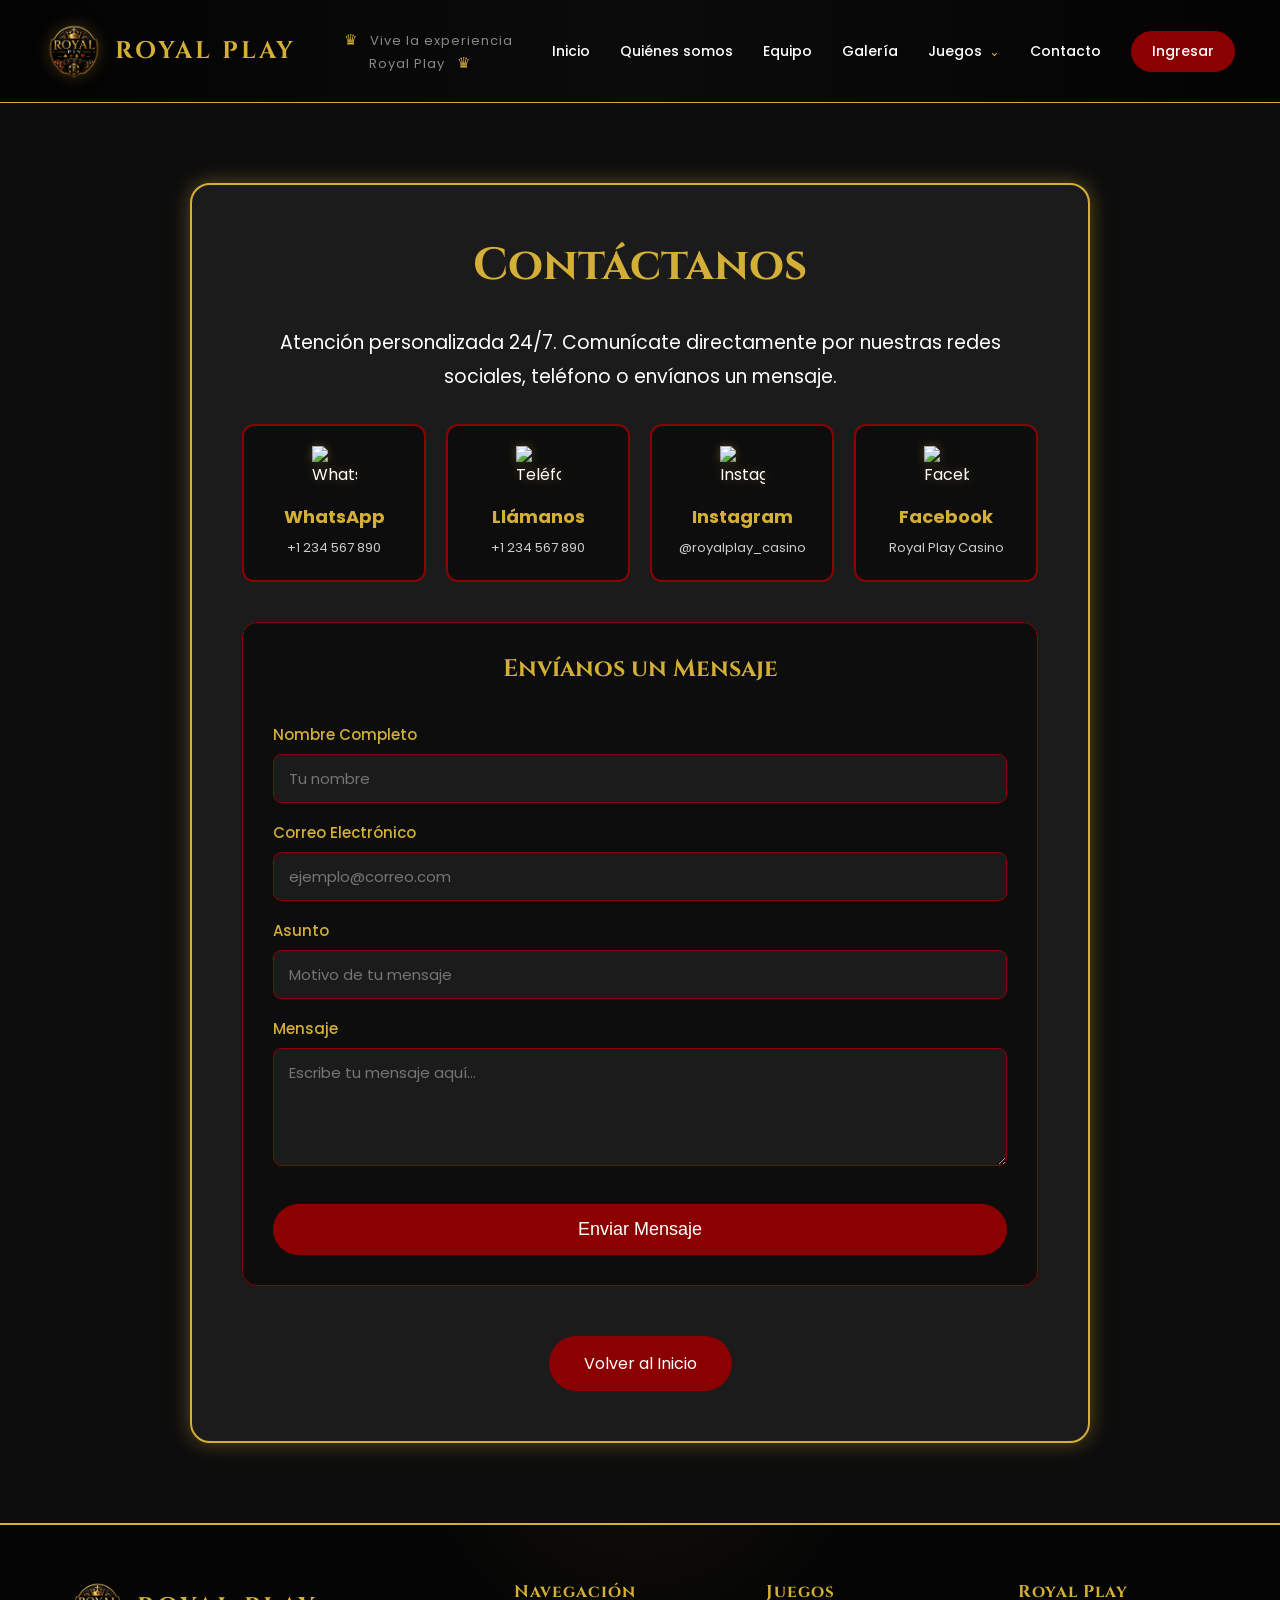
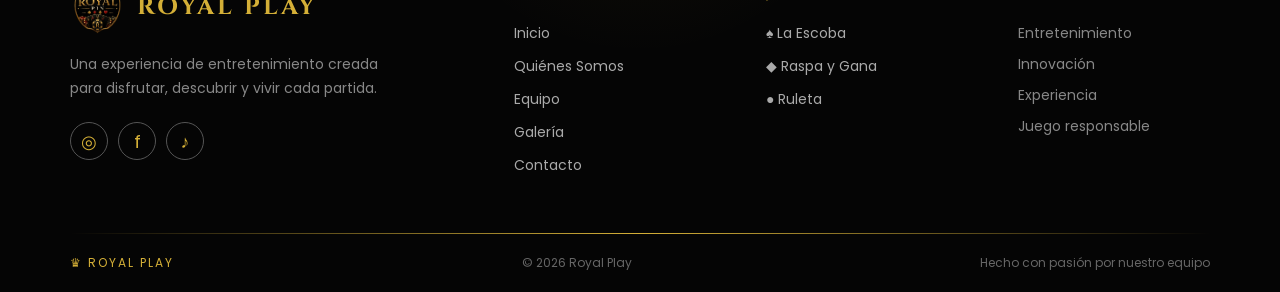
==== contacto/contacto.html @ 20da827f "Update contacto.html" ====
<!DOCTYPE html>
<html lang="es">

<head>
    <meta charset="UTF-8">
    <meta name="viewport" content="width=device-width, initial-scale=1.0">

    <title>Contacto | Royal Play</title>

    <link rel="stylesheet" href="contacto.css">

    <link href="https://fonts.googleapis.com/css2?family=Cinzel:wght@400;700&family=Poppins:wght@300;500;700&display=swap" rel="stylesheet">
</head>

<body>

<header>

    <div class="logo">
        <img src="../logo.png" alt="Royal Play">
        <h1>ROYAL PLAY</h1>
    </div>

    <div class="bienvenida-centro">
        <span>♛</span>
        Vive la experiencia Royal Play
        <span>♛</span>
    </div>

    <nav>

        <a href="../index.html">Inicio</a>

        <a href="../quienessomos/quiene.html">
            Quiénes somos
        </a>

        <a href="../equipo/equipo.html">
            Equipo
        </a>

        <a href="../galeria/galeria.html">
            Galería
        </a>

        <div class="menu-juegos">

            <a href="../juegos/elcjuego.html">
                Juegos
                <span class="flecha">⌄</span>
            </a>

            <div class="submenu">

                <a href="../escoba/escoba.html">
                    <img src="../index/escoba.png" alt="Escoba">
                    <span>Escoba</span>
                </a>

                <a href="#">
                    <img src="../index/raspa.png" alt="Raspa">
                    <span>Raspa</span>
                </a>

                <a href="#">
                    <img src="../index/ruleta.png" alt="Ruleta">
                    <span>Ruleta</span>
                </a>

            </div>

        </div>

        <a href="contacto.html">
            Contacto
        </a>

        <a href="../index/registro.html" class="boton-ingresar">
            Ingresar
        </a>

    </nav>

</header>


<section class="quienes">

    <div class="contenedor">

        <h1>Contáctanos</h1>

        <p style="text-align: center; margin-bottom: 30px;">
            Atención personalizada 24/7. Comunícate directamente por nuestras redes sociales, teléfono o envíanos un mensaje.
        </p>

        <div class="canales-contacto">

            <a class="canal-card">
                <img src="https://cdn-icons-png.flaticon.com/512/3670/3670051.png" alt="WhatsApp">
                <h3>WhatsApp</h3>
                <p>+1 234 567 890</p>
            </a>

            <a class="canal-card">
                <img src="https://cdn-icons-png.flaticon.com/512/3059/3059502.png" alt="Teléfono">
                <h3>Llámanos</h3>
                <p>+1 234 567 890</p>
            </a>

            <a class="canal-card">
                <img src="https://cdn-icons-png.flaticon.com/512/3670/3670125.png" alt="Instagram">
                <h3>Instagram</h3>
                <p>@royalplay_casino</p>
            </a>

            <a class="canal-card">
                <img src="https://cdn-icons-png.flaticon.com/512/3670/3670032.png" alt="Facebook">
                <h3>Facebook</h3>
                <p>Royal Play Casino</p>
            </a>

        </div>


        <form class="form-contacto">

            <h2 style="color: #D4AF37; text-align: center; font-family: Cinzel, serif; margin-bottom: 20px;">
                Envíanos un Mensaje
            </h2>

            <div class="campo">
                <label for="nombre">Nombre Completo</label>
                <input type="text" id="nombre" name="nombre" placeholder="Tu nombre" required>
            </div>

            <div class="campo">
                <label for="email">Correo Electrónico</label>
                <input type="email" id="email" name="email" placeholder="ejemplo@correo.com" required>
            </div>

            <div class="campo">
                <label for="asunto">Asunto</label>
                <input type="text" id="asunto" name="asunto" placeholder="Motivo de tu mensaje" required>
            </div>

            <div class="campo">
                <label for="mensaje">Mensaje</label>
                <textarea id="mensaje" name="mensaje" rows="4" placeholder="Escribe tu mensaje aquí..." required></textarea>
            </div>

            <button type="submit" class="btn-volver"
                style="border:none; cursor:pointer; width:100%; font-size:18px;">
                Enviar Mensaje
            </button>

        </form>


        <div style="text-align: center; margin-top: 30px;">
            <a href="../index.html" class="btn-volver">
                Volver al Inicio
            </a>
        </div>

    </div>

</section>


<footer>

    <div class="footer-contenido">

        <div class="footer-columna marca">

            <div class="footer-logo">
                <img src="../logo.png" alt="Royal Play">
                <h2>ROYAL PLAY</h2>
            </div>

            <p>
                Una experiencia de entretenimiento creada para disfrutar,
                descubrir y vivir cada partida.
            </p>

            <div class="redes">
                <a href="#" title="Instagram">◎</a>
                <a href="#" title="Facebook">f</a>
                <a href="#" title="TikTok">♪</a>
            </div>

        </div>


        <div class="footer-columna">

            <h3>Navegación</h3>

            <a href="../index.html">Inicio</a>
            <a href="../quienessomos/quiene.html">Quiénes Somos</a>
            <a href="../equipo/equipo.html">Equipo</a>
            <a href="../galeria/galeria.html">Galería</a>
            <a href="contacto.html">Contacto</a>

        </div>


        <div class="footer-columna">

            <h3>Juegos</h3>

            <a href="../escoba/escoba.html">♠ La Escoba</a>
            <a href="#">◆ Raspa y Gana</a>
            <a href="#">● Ruleta</a>

        </div>


        <div class="footer-columna">

            <h3>Royal Play</h3>

            <p>Entretenimiento</p>
            <p>Innovación</p>
            <p>Experiencia</p>
            <p>Juego responsable</p>

        </div>

    </div>


    <div class="footer-linea"></div>


    <div class="footer-bottom">

        <span>♛ ROYAL PLAY</span>

        <p>© 2026 Royal Play</p>

        <span>Hecho con pasión por nuestro equipo</span>

    </div>

</footer>

</body>
</html>
---- contacto/contacto.css ----
*{
    margin:0;
    padding:0;
    box-sizing:border-box;
}

body{

    background:#0d0d0d;
    color:white;
    font-family:Poppins,sans-serif;

}

/* =========================
   HEADER ROYAL PLAY
========================= */

header{
    width:100%;

    min-height:82px;

    display:flex;

    align-items:center;

    justify-content:space-between;

    padding:10px 45px;

    background:
    linear-gradient(
        90deg,
        #030303,
        #0b0b0b,
        #030303
    );

    border-bottom:1px solid #D4AF37;

    position:relative;

    z-index:2000;
}


/* =========================
   LOGO
========================= */

.logo{
    display:flex;

    align-items:center;

    gap:12px;

    min-width:230px;
}

.logo img{
    width:58px;

    height:58px;

    object-fit:contain;

    filter:
    drop-shadow(
        0 0 8px rgba(212,175,55,.25)
    );
}

.logo h1{
    font-family:Cinzel,serif;

    color:#D4AF37;

    font-size:24px;

    letter-spacing:3px;

    white-space:nowrap;
}


/* =========================
   TEXTO CENTRAL
========================= */

.bienvenida-centro{
    flex:1;

    text-align:center;

    color:#888;

    font-size:13px;

    letter-spacing:1px;

    padding:0 25px;
}

.bienvenida-centro span{
    color:#D4AF37;

    margin:0 8px;

    font-size:15px;
}


/* =========================
   NAVEGACIÓN
========================= */

nav{
    display:flex;

    align-items:center;

    gap:25px;
}

nav > a,
.menu-juegos > a{
    position:relative;

    color:#ddd;

    text-decoration:none;

    font-size:14px;

    font-weight:500;

    white-space:nowrap;

    transition:.3s;
}

nav > a::after,
.menu-juegos > a::after{
    content:"";

    position:absolute;

    bottom:-8px;

    left:0;

    width:0;

    height:2px;

    background:#D4AF37;

    transition:.3s;
}

nav > a:hover,
.menu-juegos > a:hover{
    color:#D4AF37;
}

nav > a:hover::after,
.menu-juegos > a:hover::after{
    width:100%;
}


/* =========================
   FLECHA
========================= */

.flecha{
    color:#D4AF37;

    font-size:13px;

    margin-left:3px;
}


/* =========================
   BOTÓN INGRESAR
========================= */

.boton-ingresar{
    padding:9px 20px !important;

    background:#8B0000;

    border:1px solid #8B0000;

    border-radius:25px;

    color:white !important;

    transition:.3s !important;
}

.boton-ingresar::after{
    display:none;
}

.boton-ingresar:hover{
    background:#D4AF37;

    border-color:#D4AF37;

    color:#000 !important;

    transform:translateY(-2px);

    box-shadow:
    0 5px 20px rgba(212,175,55,.2);
}


/* =========================
   MENÚ JUEGOS
========================= */

.menu-juegos{
    position:relative;

    height:82px;

    display:flex;

    align-items:center;
}


/* =========================
   SUBMENÚ
========================= */

.submenu{
    position:absolute;

    top:75px;

    left:50%;

    transform:
    translateX(-50%)
    translateY(10px);

    width:175px;

    padding:7px;

    background:#0b0b0b;

    border:1px solid #D4AF37;

    border-radius:12px;

    box-shadow:
    0 15px 35px rgba(0,0,0,.8);

    opacity:0;

    visibility:hidden;

    transition:.3s;
}

.menu-juegos:hover .submenu{
    opacity:1;

    visibility:visible;

    transform:
    translateX(-50%)
    translateY(0);
}

.submenu a{
    display:flex;

    align-items:center;

    gap:10px;

    padding:9px;

    color:#ddd;

    text-decoration:none;

    border-radius:7px;

    transition:.3s;
}

.submenu a:hover{
    background:#8B0000;

    color:#D4AF37;
}

.submenu a img{
    width:32px;

    height:32px;

    object-fit:contain;
}


/* =========================
   RESPONSIVE HEADER
========================= */

@media(max-width:1100px){

    header{
        padding:10px 25px;
    }

    .bienvenida-centro{
        display:none;
    }

    nav{
        gap:16px;
    }

}


@media(max-width:800px){

    header{
        flex-wrap:wrap;

        justify-content:center;

        gap:10px;

        padding:12px 15px;
    }

    .logo{
        justify-content:center;

        width:100%;
    }

    nav{
        justify-content:center;

        flex-wrap:wrap;

        gap:15px;
    }

    .menu-juegos{
        height:auto;
    }

    .submenu{
        top:35px;
    }

}


@media(max-width:500px){

    .logo img{
        width:48px;

        height:48px;
    }

    .logo h1{
        font-size:20px;
    }

    nav > a,
    .menu-juegos > a{
        font-size:12px;
    }

    .boton-ingresar{
        padding:7px 14px !important;
    }

}

.juegos{

    padding:80px;

    text-align:center;

}

.juegos h2{

    color:#D4AF37;

    margin-bottom:50px;

    font-size:40px;

    font-family:Cinzel,serif;

}

.cards{

    display:flex;

    justify-content:center;

    gap:40px;

    flex-wrap:wrap;

}

.card{

    width:220px;

    background:#1b1b1b;

    padding:40px;

    border:2px solid #8B0000;

    border-radius:15px;

    transition:.4s;

    font-size:50px;

}

.card h3{

    margin-top:20px;

    font-size:22px;

}

.card:hover{

    transform:translateY(-10px);

    border-color:#D4AF37;

    box-shadow:0 0 25px #D4AF37;

}

footer{
    background:#050505;

    border-top:2px solid #D4AF37;

    padding:55px 70px 20px;

    position:relative;

    overflow:hidden;
}

footer::before{
    content:"";

    position:absolute;

    width:500px;
    height:500px;

    background:radial-gradient(
        circle,
        rgba(212,175,55,.07),
        transparent 65%
    );

    top:-350px;
    left:50%;

    transform:translateX(-50%);
}


.footer-contenido{
    max-width:1200px;

    margin:auto;

    display:grid;

    grid-template-columns:2fr 1fr 1fr 1fr;

    gap:60px;

    position:relative;
    z-index:2;
}


/* MARCA */

.footer-logo{
    display:flex;
    align-items:center;

    gap:12px;

    margin-bottom:18px;
}

.footer-logo img{
    width:55px;
}

.footer-logo h2{
    font-family:Cinzel,serif;

    color:#D4AF37;

    letter-spacing:3px;

    font-size:24px;
}

.marca > p{
    color:#999;

    max-width:320px;

    line-height:1.7;

    font-size:14px;
}


/* COLUMNAS */

.footer-columna h3{
    font-family:Cinzel,serif;

    color:#D4AF37;

    font-size:17px;

    margin-bottom:20px;

    letter-spacing:1px;
}

.footer-columna > a{
    display:block;

    color:#aaa;

    text-decoration:none;

    margin-bottom:12px;

    font-size:14px;

    transition:.3s;
}

.footer-columna > a:hover{
    color:#D4AF37;

    transform:translateX(5px);
}

.footer-columna > p{
    color:#888;

    font-size:14px;

    margin-bottom:10px;
}


/* REDES */

.redes{
    display:flex;

    gap:10px;

    margin-top:22px;
}

.redes a{
    width:38px;
    height:38px;

    display:flex;

    justify-content:center;
    align-items:center;

    border:1px solid #555;

    border-radius:50%;

    color:#D4AF37;

    text-decoration:none;

    font-size:18px;

    transition:.3s;
}

.redes a:hover{
    background:#D4AF37;

    color:#050505;

    border-color:#D4AF37;

    box-shadow:0 0 15px rgba(212,175,55,.4);

    transform:translateY(-4px);
}


/* LINEA */

.footer-linea{
    max-width:1200px;

    height:1px;

    margin:45px auto 20px;

    background:linear-gradient(
        to right,
        transparent,
        #D4AF37,
        transparent
    );
}


/* PARTE INFERIOR */

.footer-bottom{
    max-width:1200px;

    margin:auto;

    display:flex;

    justify-content:space-between;

    align-items:center;

    color:#666;

    font-size:12px;
}

.footer-bottom span:first-child{
    color:#D4AF37;

    letter-spacing:2px;
}

.footer-bottom p{
    margin:0;
}


/* =========================================
   RESPONSIVE
========================================= */

@media(max-width:850px){

    .footer-contenido{
        grid-template-columns:1fr 1fr;
        gap:35px;
    }

    .valores{
        grid-template-columns:1fr;
    }

    .contenedor{
        padding:40px 30px;
    }

}

@media(max-width:600px){

    header{
        padding:15px 20px;
    }

    .logo h1{
        font-size:20px;
    }

    nav{
        gap:10px;
    }

    .footer-contenido{
        grid-template-columns:1fr;
    }

    .footer-bottom{
        flex-direction:column;
        gap:10px;

        text-align:center;
    }

    footer{
        padding:45px 30px 20px;
    }

}

.quienes{
    min-height:80vh;
    display:flex;
    justify-content:center;
    align-items:center;
    padding:80px 20px;
    background:#0d0d0d;
}

.contenedor{
    max-width:900px;
    background:#1b1b1b;
    padding:50px;
    border:2px solid #D4AF37;
    border-radius:20px;
    box-shadow:0 0 20px rgba(212,175,55,.4);
}

.contenedor h1{
    text-align:center;
    color:#D4AF37;
    font-family:Cinzel,serif;
    font-size:45px;
    margin-bottom:30px;
}

.contenedor p{
    font-size:19px;
    line-height:1.8;
    margin-bottom:20px;
    text-align:justify;
}

.btn-volver{
    display:inline-block;
    margin-top:20px;
    padding:15px 35px;
    background:#8B0000;
    color:white;
    text-decoration:none;
    border-radius:40px;
    transition:.3s;
}

.btn-volver:hover{
    background:#D4AF37;
    color:black;
}

/* --- ESTILOS COMPLEMENTARIOS DE CONTACTO --- */

.info-contacto {
    display: flex;
    justify-content: space-around;
    flex-wrap: wrap;
    gap: 15px;
    margin-bottom: 35px;
    padding: 15px;
    background: #0d0d0d;
    border-radius: 10px;
    border: 1px solid #8B0000;
}

.info-item p {
    margin-bottom: 0 !important;
    font-size: 16px !important;
    color: #D4AF37;
}

.form-contacto {
    display: flex;
    flex-direction: column;
    gap: 20px;
}

.campo {
    display: flex;
    flex-direction: column;
    gap: 8px;
    text-align: left;
}

.campo label {
    color: #D4AF37;
    font-weight: 500;
}

.campo input,
.campo textarea {
    width: 100%;
    padding: 12px 15px;
    background: #0d0d0d;
    border: 1px solid #8B0000;
    border-radius: 8px;
    color: white;
    font-family: 'Poppins', sans-serif;
    font-size: 16px;
    outline: none;
    transition: .3s;
}

.campo input:focus,
.campo textarea:focus {
    border-color: #D4AF37;
    box-shadow: 0 0 10px rgba(212, 175, 55, 0.5);
}

/* NAV */
nav{
    display:flex;
    align-items:center;
    gap:30px;
}

nav > a,
.menu-juegos > a{
    color:white;
    text-decoration:none;
    margin-left:0;
    transition:0.3s;
}

nav > a:hover,
.menu-juegos > a:hover{
    color:#D4AF37;
}


/* CONTENEDOR DE JUEGOS */
.menu-juegos{
    position:relative;
}


/* EFECTO AL PASAR SOBRE OPCIONES */
.submenu a:hover{
    background:#8B0000;
    color:#D4AF37;
}


/* MOSTRAR MENÚ AL PASAR POR JUEGOS */
.menu-juegos:hover .submenu{
    opacity:1;
    visibility:visible;
}

.submenu{
    position:absolute;
    top:100%;
    left:50%;
    transform:translateX(-50%);

    background:#0d0d0d;
    border:2px solid #D4AF37;
    border-radius:10px;

    width:160px;
    padding:1px;        
    opacity:0;
    visibility:hidden;
    transition:.3s;
    z-index:1000;
}

.submenu a{
    display:flex;
    align-items:left;
    padding:5px 6px;
    gap:6px; /* Antes 12px 20px */
    color:white;
    text-decoration:none;
    transition:.3s;
}

.submenu a img{
    width:28px;
    height:28px;
    object-fit:contain;
}

.submenu a:hover{
    background:#8B0000;
    color:#D4AF37;
}

/* --- ESTILOS CANALES DE CONTACTO Y REDES SOCIALES --- */

.canales-contacto {
    display: grid;
    grid-template-columns: repeat(auto-fit, minmax(180px, 1fr));
    gap: 20px;
    margin-bottom: 40px;
}

.canal-card {
    background: #0d0d0d;
    border: 2px solid #8B0000;
    border-radius: 12px;
    padding: 20px 15px;
    text-align: center;
    text-decoration: none;
    color: white;
    transition: transform .3s, border-color .3s, box-shadow .3s;
    display: flex;
    flex-direction: column;
    align-items: center;
}

.canal-card img {
    width: 45px;
    height: 45px;
    margin-bottom: 12px;
    filter: drop-shadow(0 0 5px rgba(212, 175, 55, 0.3));
    transition: transform .3s;
}

.canal-card h3 {
    font-size: 18px;
    color: #D4AF37;
    margin-bottom: 6px;
    font-family: 'Poppins', sans-serif;
}

.canal-card p {
    font-size: 13px !important;
    color: #ccc;
    margin-bottom: 0 !important;
    text-align: center !important;
}

.canal-card:hover {
    transform: translateY(-8px);
    border-color: #D4AF37;
    box-shadow: 0 0 15px rgba(212, 175, 55, 0.4);
}

.canal-card:hover img {
    transform: scale(1.15);
}

/* --- FORMULARIO DE CONTACTO --- */

.form-contacto {
    display: flex;
    flex-direction: column;
    gap: 18px;
    background: #0d0d0d;
    padding: 30px;
    border-radius: 15px;
    border: 1px solid #8B0000;
}

.campo {
    display: flex;
    flex-direction: column;
    gap: 8px;
    text-align: left;
}

.campo label {
    color: #D4AF37;
    font-weight: 500;
    font-size: 15px;
}

.campo input,
.campo textarea {
    width: 100%;
    padding: 12px 15px;
    background: #1b1b1b;
    border: 1px solid #8B0000;
    border-radius: 8px;
    color: white;
    font-family: 'Poppins', sans-serif;
    font-size: 15px;
    outline: none;
    transition: .3s;
}

.campo input:focus,
.campo textarea:focus {
    border-color: #D4AF37;
    box-shadow: 0 0 10px rgba(212, 175, 55, 0.5);
}
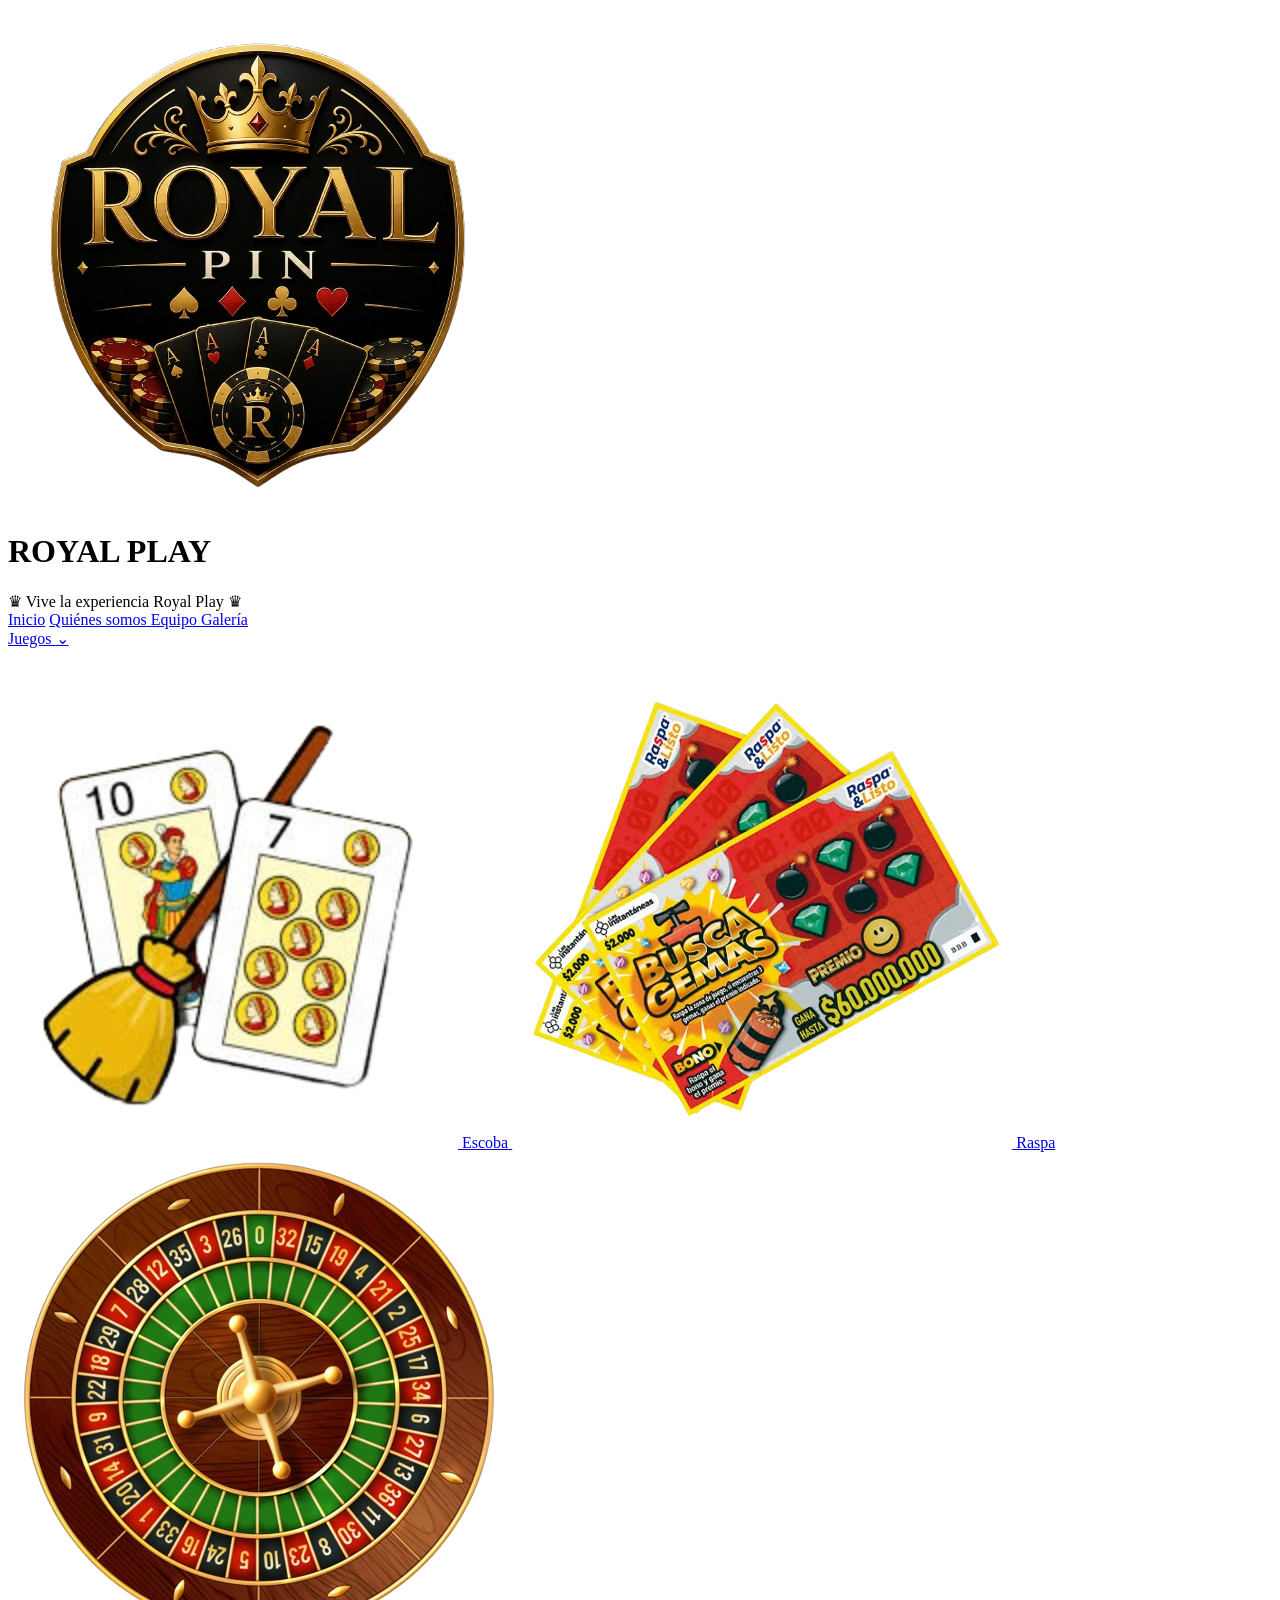
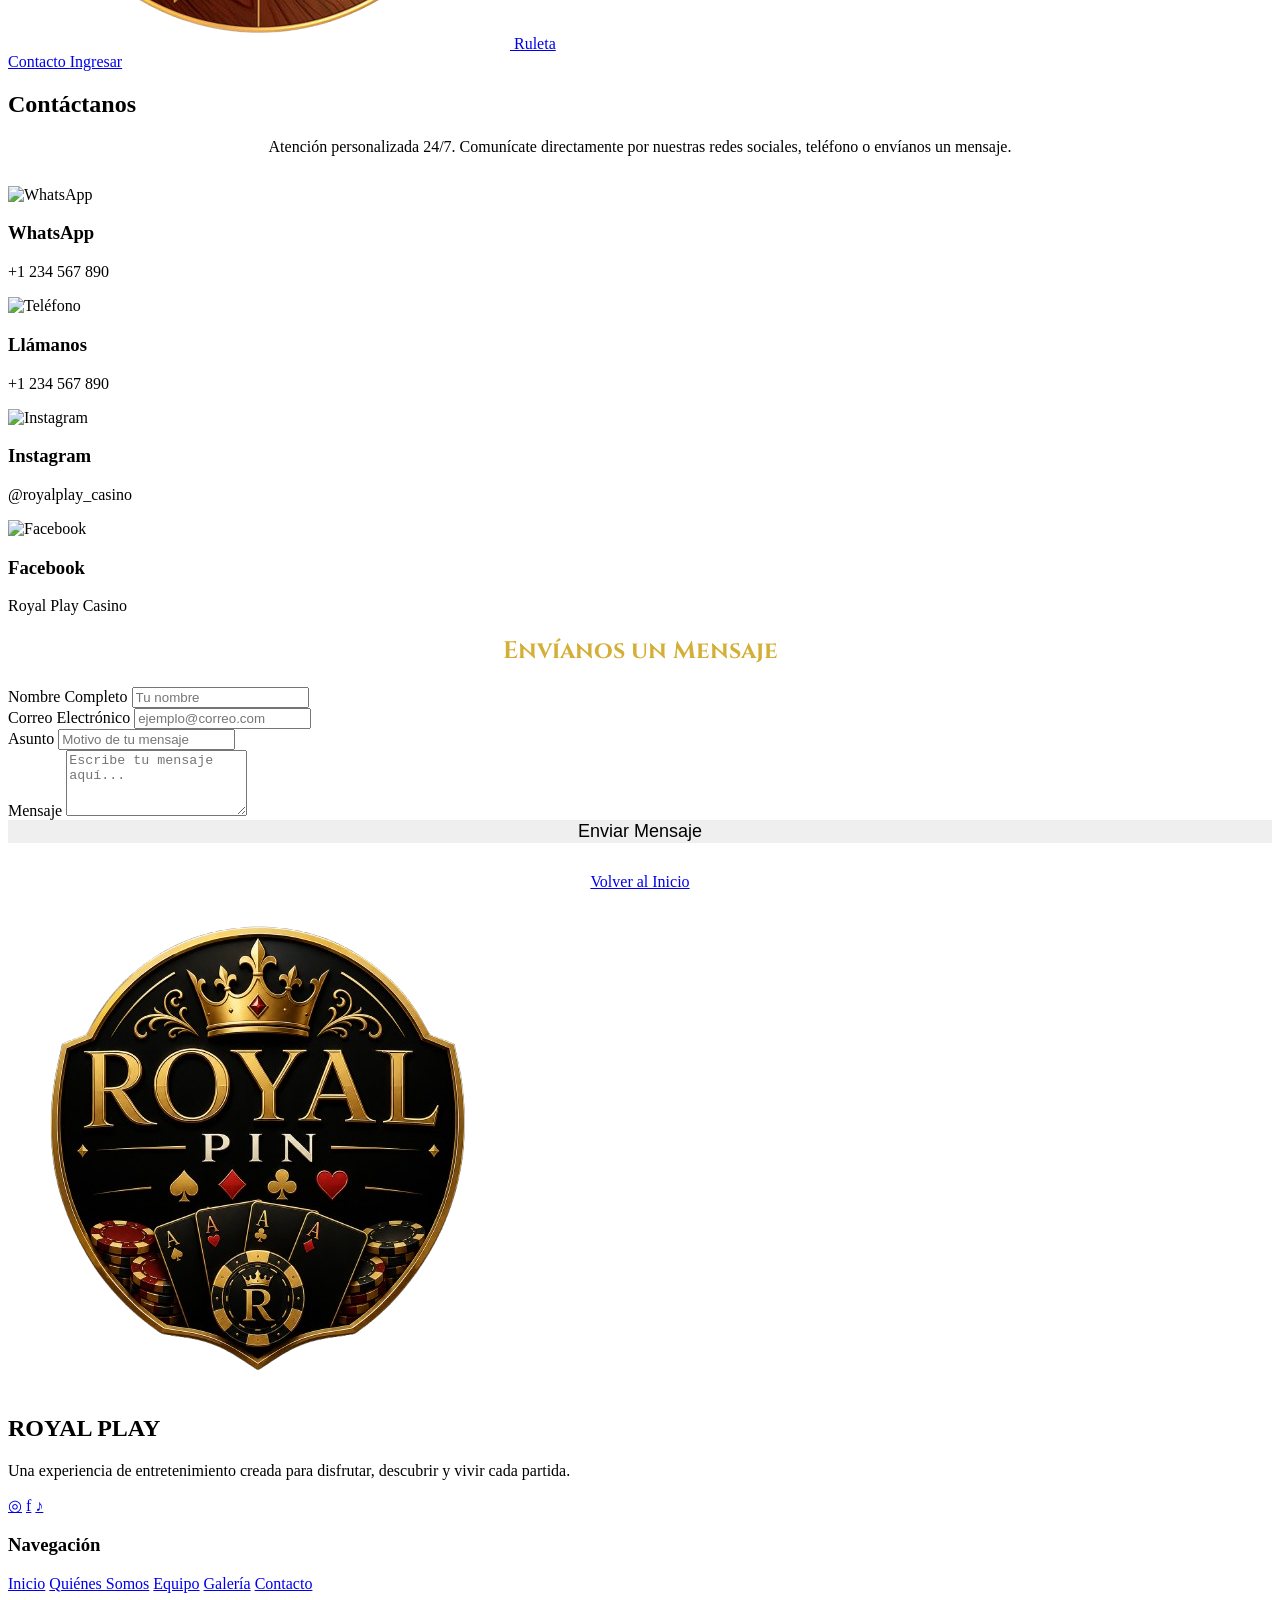
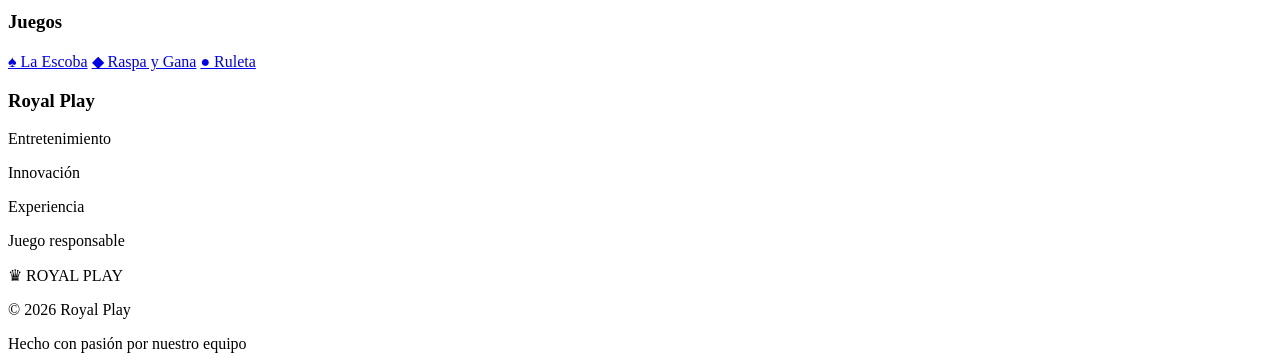
==== commit eb5511e8: "Update contacto.html" ====
--- a/contacto/contacto.html
+++ b/contacto/contacto.html
@@ -7,7 +7,7 @@
 
     <title>Contacto | Royal Play</title>
 
-    <link rel="stylesheet" href="contacto.css">
+    <link rel="stylesheet" href="..contacto/contacto.css">
 
     <link href="https://fonts.googleapis.com/css2?family=Cinzel:wght@400;700&family=Poppins:wght@300;500;700&display=swap" rel="stylesheet">
 </head>
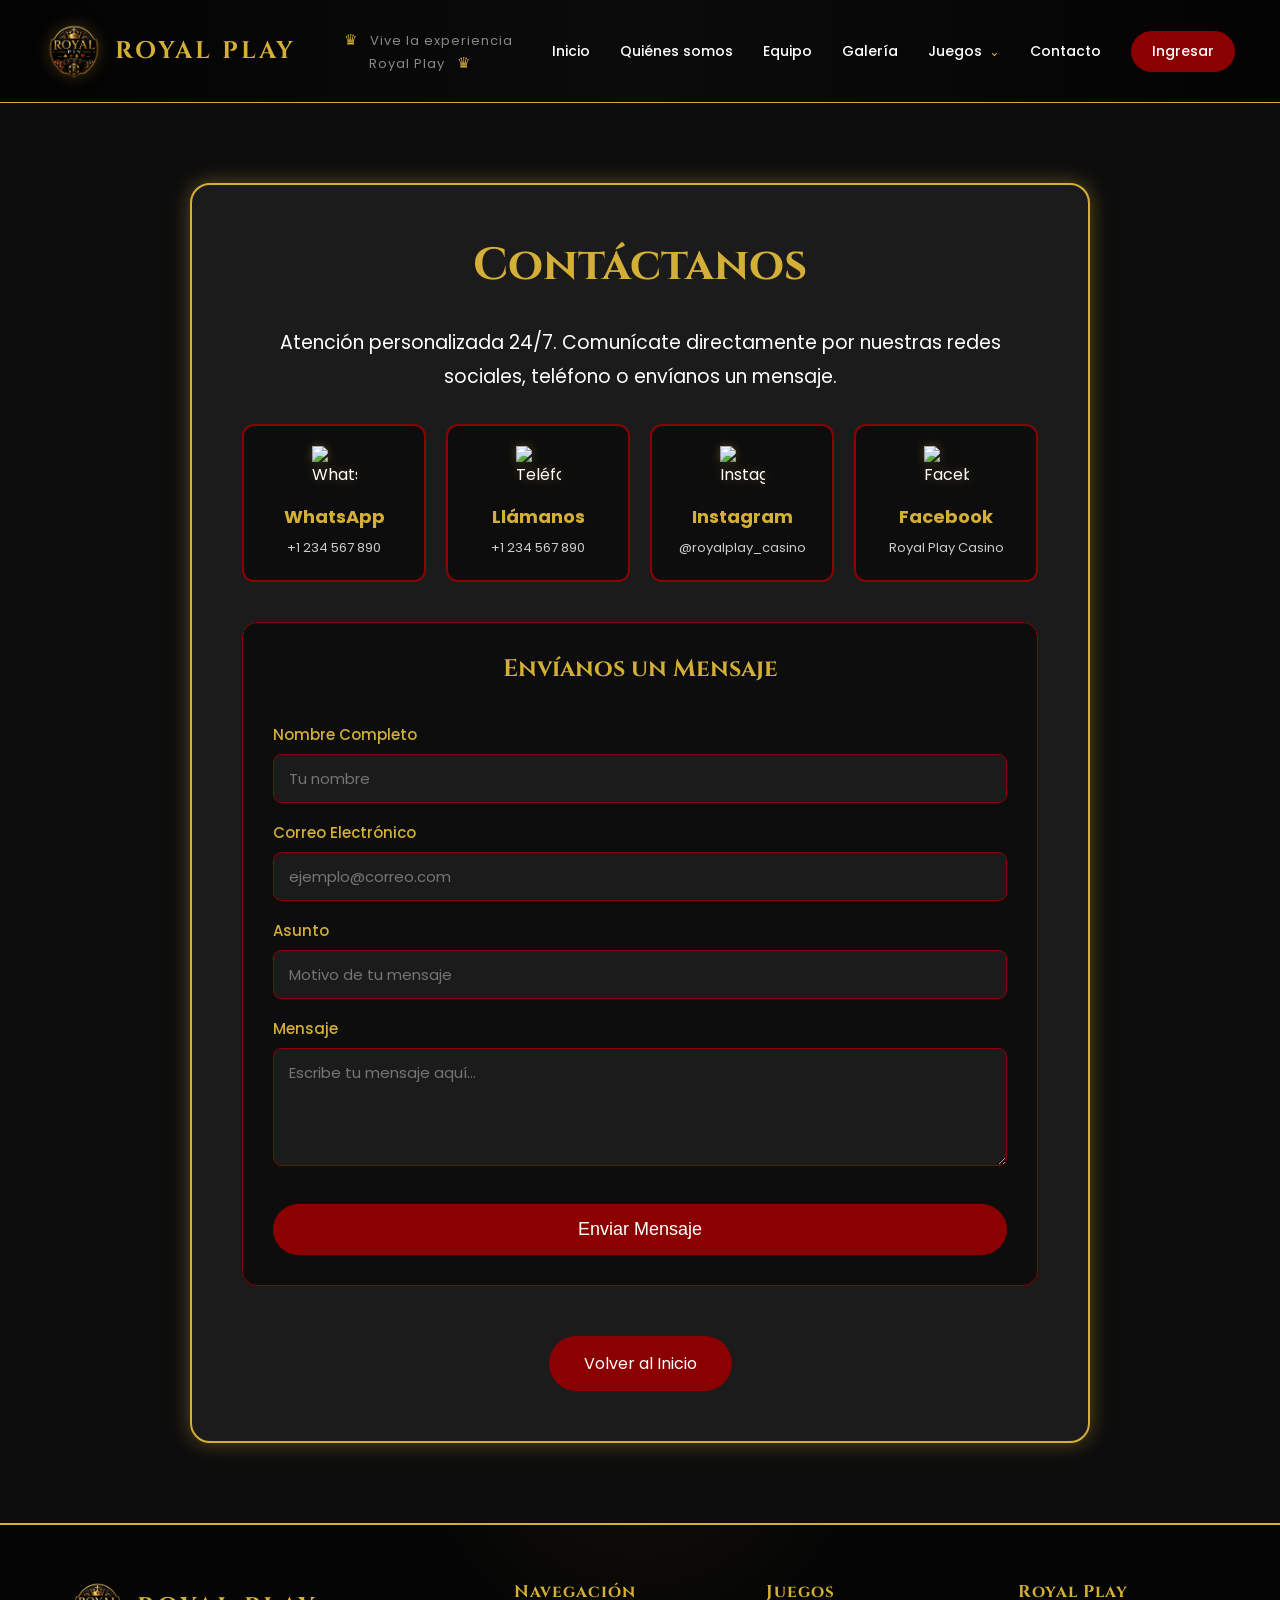
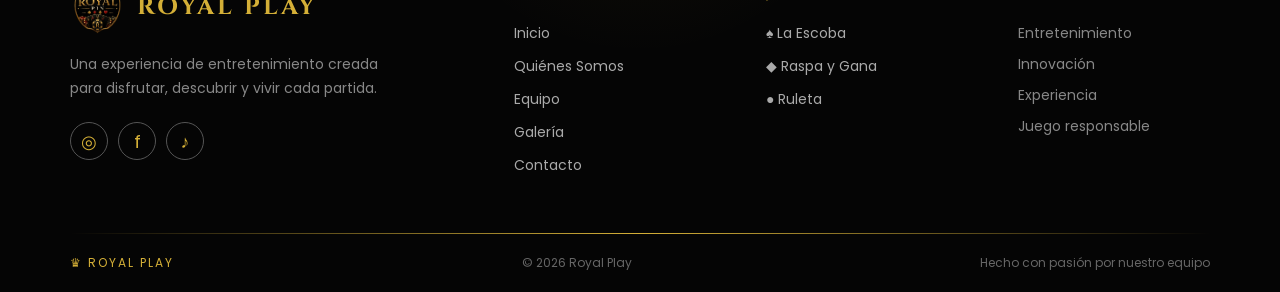
==== commit 36cc205a: "Update contacto.html" ====
--- a/contacto/contacto.html
+++ b/contacto/contacto.html
@@ -7,7 +7,7 @@
 
     <title>Contacto | Royal Play</title>
 
-    <link rel="stylesheet" href="..contacto/contacto.css">
+    <link rel="stylesheet" href="./contacto.css">
 
     <link href="https://fonts.googleapis.com/css2?family=Cinzel:wght@400;700&family=Poppins:wght@300;500;700&display=swap" rel="stylesheet">
 </head>
--- a/contacto/contacto.css
+++ b/contacto/contacto.css
@@ -0,0 +1,1021 @@
+*{
+    margin:0;
+    padding:0;
+    box-sizing:border-box;
+}
+
+body{
+
+    background:#0d0d0d;
+    color:white;
+    font-family:Poppins,sans-serif;
+
+}
+
+/* =========================
+   HEADER ROYAL PLAY
+========================= */
+
+header{
+    width:100%;
+
+    min-height:82px;
+
+    display:flex;
+
+    align-items:center;
+
+    justify-content:space-between;
+
+    padding:10px 45px;
+
+    background:
+    linear-gradient(
+        90deg,
+        #030303,
+        #0b0b0b,
+        #030303
+    );
+
+    border-bottom:1px solid #D4AF37;
+
+    position:relative;
+
+    z-index:2000;
+}
+
+
+/* =========================
+   LOGO
+========================= */
+
+.logo{
+    display:flex;
+
+    align-items:center;
+
+    gap:12px;
+
+    min-width:230px;
+}
+
+.logo img{
+    width:58px;
+
+    height:58px;
+
+    object-fit:contain;
+
+    filter:
+    drop-shadow(
+        0 0 8px rgba(212,175,55,.25)
+    );
+}
+
+.logo h1{
+    font-family:Cinzel,serif;
+
+    color:#D4AF37;
+
+    font-size:24px;
+
+    letter-spacing:3px;
+
+    white-space:nowrap;
+}
+
+
+/* =========================
+   TEXTO CENTRAL
+========================= */
+
+.bienvenida-centro{
+    flex:1;
+
+    text-align:center;
+
+    color:#888;
+
+    font-size:13px;
+
+    letter-spacing:1px;
+
+    padding:0 25px;
+}
+
+.bienvenida-centro span{
+    color:#D4AF37;
+
+    margin:0 8px;
+
+    font-size:15px;
+}
+
+
+/* =========================
+   NAVEGACIÓN
+========================= */
+
+nav{
+    display:flex;
+
+    align-items:center;
+
+    gap:25px;
+}
+
+nav > a,
+.menu-juegos > a{
+    position:relative;
+
+    color:#ddd;
+
+    text-decoration:none;
+
+    font-size:14px;
+
+    font-weight:500;
+
+    white-space:nowrap;
+
+    transition:.3s;
+}
+
+nav > a::after,
+.menu-juegos > a::after{
+    content:"";
+
+    position:absolute;
+
+    bottom:-8px;
+
+    left:0;
+
+    width:0;
+
+    height:2px;
+
+    background:#D4AF37;
+
+    transition:.3s;
+}
+
+nav > a:hover,
+.menu-juegos > a:hover{
+    color:#D4AF37;
+}
+
+nav > a:hover::after,
+.menu-juegos > a:hover::after{
+    width:100%;
+}
+
+
+/* =========================
+   FLECHA
+========================= */
+
+.flecha{
+    color:#D4AF37;
+
+    font-size:13px;
+
+    margin-left:3px;
+}
+
+
+/* =========================
+   BOTÓN INGRESAR
+========================= */
+
+.boton-ingresar{
+    padding:9px 20px !important;
+
+    background:#8B0000;
+
+    border:1px solid #8B0000;
+
+    border-radius:25px;
+
+    color:white !important;
+
+    transition:.3s !important;
+}
+
+.boton-ingresar::after{
+    display:none;
+}
+
+.boton-ingresar:hover{
+    background:#D4AF37;
+
+    border-color:#D4AF37;
+
+    color:#000 !important;
+
+    transform:translateY(-2px);
+
+    box-shadow:
+    0 5px 20px rgba(212,175,55,.2);
+}
+
+
+/* =========================
+   MENÚ JUEGOS
+========================= */
+
+.menu-juegos{
+    position:relative;
+
+    height:82px;
+
+    display:flex;
+
+    align-items:center;
+}
+
+
+/* =========================
+   SUBMENÚ
+========================= */
+
+.submenu{
+    position:absolute;
+
+    top:75px;
+
+    left:50%;
+
+    transform:
+    translateX(-50%)
+    translateY(10px);
+
+    width:175px;
+
+    padding:7px;
+
+    background:#0b0b0b;
+
+    border:1px solid #D4AF37;
+
+    border-radius:12px;
+
+    box-shadow:
+    0 15px 35px rgba(0,0,0,.8);
+
+    opacity:0;
+
+    visibility:hidden;
+
+    transition:.3s;
+}
+
+.menu-juegos:hover .submenu{
+    opacity:1;
+
+    visibility:visible;
+
+    transform:
+    translateX(-50%)
+    translateY(0);
+}
+
+.submenu a{
+    display:flex;
+
+    align-items:center;
+
+    gap:10px;
+
+    padding:9px;
+
+    color:#ddd;
+
+    text-decoration:none;
+
+    border-radius:7px;
+
+    transition:.3s;
+}
+
+.submenu a:hover{
+    background:#8B0000;
+
+    color:#D4AF37;
+}
+
+.submenu a img{
+    width:32px;
+
+    height:32px;
+
+    object-fit:contain;
+}
+
+
+/* =========================
+   RESPONSIVE HEADER
+========================= */
+
+@media(max-width:1100px){
+
+    header{
+        padding:10px 25px;
+    }
+
+    .bienvenida-centro{
+        display:none;
+    }
+
+    nav{
+        gap:16px;
+    }
+
+}
+
+
+@media(max-width:800px){
+
+    header{
+        flex-wrap:wrap;
+
+        justify-content:center;
+
+        gap:10px;
+
+        padding:12px 15px;
+    }
+
+    .logo{
+        justify-content:center;
+
+        width:100%;
+    }
+
+    nav{
+        justify-content:center;
+
+        flex-wrap:wrap;
+
+        gap:15px;
+    }
+
+    .menu-juegos{
+        height:auto;
+    }
+
+    .submenu{
+        top:35px;
+    }
+
+}
+
+
+@media(max-width:500px){
+
+    .logo img{
+        width:48px;
+
+        height:48px;
+    }
+
+    .logo h1{
+        font-size:20px;
+    }
+
+    nav > a,
+    .menu-juegos > a{
+        font-size:12px;
+    }
+
+    .boton-ingresar{
+        padding:7px 14px !important;
+    }
+
+}
+
+.juegos{
+
+    padding:80px;
+
+    text-align:center;
+
+}
+
+.juegos h2{
+
+    color:#D4AF37;
+
+    margin-bottom:50px;
+
+    font-size:40px;
+
+    font-family:Cinzel,serif;
+
+}
+
+.cards{
+
+    display:flex;
+
+    justify-content:center;
+
+    gap:40px;
+
+    flex-wrap:wrap;
+
+}
+
+.card{
+
+    width:220px;
+
+    background:#1b1b1b;
+
+    padding:40px;
+
+    border:2px solid #8B0000;
+
+    border-radius:15px;
+
+    transition:.4s;
+
+    font-size:50px;
+
+}
+
+.card h3{
+
+    margin-top:20px;
+
+    font-size:22px;
+
+}
+
+.card:hover{
+
+    transform:translateY(-10px);
+
+    border-color:#D4AF37;
+
+    box-shadow:0 0 25px #D4AF37;
+
+}
+
+footer{
+    background:#050505;
+
+    border-top:2px solid #D4AF37;
+
+    padding:55px 70px 20px;
+
+    position:relative;
+
+    overflow:hidden;
+}
+
+footer::before{
+    content:"";
+
+    position:absolute;
+
+    width:500px;
+    height:500px;
+
+    background:radial-gradient(
+        circle,
+        rgba(212,175,55,.07),
+        transparent 65%
+    );
+
+    top:-350px;
+    left:50%;
+
+    transform:translateX(-50%);
+}
+
+
+.footer-contenido{
+    max-width:1200px;
+
+    margin:auto;
+
+    display:grid;
+
+    grid-template-columns:2fr 1fr 1fr 1fr;
+
+    gap:60px;
+
+    position:relative;
+    z-index:2;
+}
+
+
+/* MARCA */
+
+.footer-logo{
+    display:flex;
+    align-items:center;
+
+    gap:12px;
+
+    margin-bottom:18px;
+}
+
+.footer-logo img{
+    width:55px;
+}
+
+.footer-logo h2{
+    font-family:Cinzel,serif;
+
+    color:#D4AF37;
+
+    letter-spacing:3px;
+
+    font-size:24px;
+}
+
+.marca > p{
+    color:#999;
+
+    max-width:320px;
+
+    line-height:1.7;
+
+    font-size:14px;
+}
+
+
+/* COLUMNAS */
+
+.footer-columna h3{
+    font-family:Cinzel,serif;
+
+    color:#D4AF37;
+
+    font-size:17px;
+
+    margin-bottom:20px;
+
+    letter-spacing:1px;
+}
+
+.footer-columna > a{
+    display:block;
+
+    color:#aaa;
+
+    text-decoration:none;
+
+    margin-bottom:12px;
+
+    font-size:14px;
+
+    transition:.3s;
+}
+
+.footer-columna > a:hover{
+    color:#D4AF37;
+
+    transform:translateX(5px);
+}
+
+.footer-columna > p{
+    color:#888;
+
+    font-size:14px;
+
+    margin-bottom:10px;
+}
+
+
+/* REDES */
+
+.redes{
+    display:flex;
+
+    gap:10px;
+
+    margin-top:22px;
+}
+
+.redes a{
+    width:38px;
+    height:38px;
+
+    display:flex;
+
+    justify-content:center;
+    align-items:center;
+
+    border:1px solid #555;
+
+    border-radius:50%;
+
+    color:#D4AF37;
+
+    text-decoration:none;
+
+    font-size:18px;
+
+    transition:.3s;
+}
+
+.redes a:hover{
+    background:#D4AF37;
+
+    color:#050505;
+
+    border-color:#D4AF37;
+
+    box-shadow:0 0 15px rgba(212,175,55,.4);
+
+    transform:translateY(-4px);
+}
+
+
+/* LINEA */
+
+.footer-linea{
+    max-width:1200px;
+
+    height:1px;
+
+    margin:45px auto 20px;
+
+    background:linear-gradient(
+        to right,
+        transparent,
+        #D4AF37,
+        transparent
+    );
+}
+
+
+/* PARTE INFERIOR */
+
+.footer-bottom{
+    max-width:1200px;
+
+    margin:auto;
+
+    display:flex;
+
+    justify-content:space-between;
+
+    align-items:center;
+
+    color:#666;
+
+    font-size:12px;
+}
+
+.footer-bottom span:first-child{
+    color:#D4AF37;
+
+    letter-spacing:2px;
+}
+
+.footer-bottom p{
+    margin:0;
+}
+
+
+/* =========================================
+   RESPONSIVE
+========================================= */
+
+@media(max-width:850px){
+
+    .footer-contenido{
+        grid-template-columns:1fr 1fr;
+        gap:35px;
+    }
+
+    .valores{
+        grid-template-columns:1fr;
+    }
+
+    .contenedor{
+        padding:40px 30px;
+    }
+
+}
+
+@media(max-width:600px){
+
+    header{
+        padding:15px 20px;
+    }
+
+    .logo h1{
+        font-size:20px;
+    }
+
+    nav{
+        gap:10px;
+    }
+
+    .footer-contenido{
+        grid-template-columns:1fr;
+    }
+
+    .footer-bottom{
+        flex-direction:column;
+        gap:10px;
+
+        text-align:center;
+    }
+
+    footer{
+        padding:45px 30px 20px;
+    }
+
+}
+
+.quienes{
+    min-height:80vh;
+    display:flex;
+    justify-content:center;
+    align-items:center;
+    padding:80px 20px;
+    background:#0d0d0d;
+}
+
+.contenedor{
+    max-width:900px;
+    background:#1b1b1b;
+    padding:50px;
+    border:2px solid #D4AF37;
+    border-radius:20px;
+    box-shadow:0 0 20px rgba(212,175,55,.4);
+}
+
+.contenedor h1{
+    text-align:center;
+    color:#D4AF37;
+    font-family:Cinzel,serif;
+    font-size:45px;
+    margin-bottom:30px;
+}
+
+.contenedor p{
+    font-size:19px;
+    line-height:1.8;
+    margin-bottom:20px;
+    text-align:justify;
+}
+
+.btn-volver{
+    display:inline-block;
+    margin-top:20px;
+    padding:15px 35px;
+    background:#8B0000;
+    color:white;
+    text-decoration:none;
+    border-radius:40px;
+    transition:.3s;
+}
+
+.btn-volver:hover{
+    background:#D4AF37;
+    color:black;
+}
+
+/* --- ESTILOS COMPLEMENTARIOS DE CONTACTO --- */
+
+.info-contacto {
+    display: flex;
+    justify-content: space-around;
+    flex-wrap: wrap;
+    gap: 15px;
+    margin-bottom: 35px;
+    padding: 15px;
+    background: #0d0d0d;
+    border-radius: 10px;
+    border: 1px solid #8B0000;
+}
+
+.info-item p {
+    margin-bottom: 0 !important;
+    font-size: 16px !important;
+    color: #D4AF37;
+}
+
+.form-contacto {
+    display: flex;
+    flex-direction: column;
+    gap: 20px;
+}
+
+.campo {
+    display: flex;
+    flex-direction: column;
+    gap: 8px;
+    text-align: left;
+}
+
+.campo label {
+    color: #D4AF37;
+    font-weight: 500;
+}
+
+.campo input,
+.campo textarea {
+    width: 100%;
+    padding: 12px 15px;
+    background: #0d0d0d;
+    border: 1px solid #8B0000;
+    border-radius: 8px;
+    color: white;
+    font-family: 'Poppins', sans-serif;
+    font-size: 16px;
+    outline: none;
+    transition: .3s;
+}
+
+.campo input:focus,
+.campo textarea:focus {
+    border-color: #D4AF37;
+    box-shadow: 0 0 10px rgba(212, 175, 55, 0.5);
+}
+
+/* NAV */
+nav{
+    display:flex;
+    align-items:center;
+    gap:30px;
+}
+
+nav > a,
+.menu-juegos > a{
+    color:white;
+    text-decoration:none;
+    margin-left:0;
+    transition:0.3s;
+}
+
+nav > a:hover,
+.menu-juegos > a:hover{
+    color:#D4AF37;
+}
+
+
+/* CONTENEDOR DE JUEGOS */
+.menu-juegos{
+    position:relative;
+}
+
+
+/* EFECTO AL PASAR SOBRE OPCIONES */
+.submenu a:hover{
+    background:#8B0000;
+    color:#D4AF37;
+}
+
+
+/* MOSTRAR MENÚ AL PASAR POR JUEGOS */
+.menu-juegos:hover .submenu{
+    opacity:1;
+    visibility:visible;
+}
+
+.submenu{
+    position:absolute;
+    top:100%;
+    left:50%;
+    transform:translateX(-50%);
+
+    background:#0d0d0d;
+    border:2px solid #D4AF37;
+    border-radius:10px;
+
+    width:160px;
+    padding:1px;        
+    opacity:0;
+    visibility:hidden;
+    transition:.3s;
+    z-index:1000;
+}
+
+.submenu a{
+    display:flex;
+    align-items:left;
+    padding:5px 6px;
+    gap:6px; /* Antes 12px 20px */
+    color:white;
+    text-decoration:none;
+    transition:.3s;
+}
+
+.submenu a img{
+    width:28px;
+    height:28px;
+    object-fit:contain;
+}
+
+.submenu a:hover{
+    background:#8B0000;
+    color:#D4AF37;
+}
+
+/* --- ESTILOS CANALES DE CONTACTO Y REDES SOCIALES --- */
+
+.canales-contacto {
+    display: grid;
+    grid-template-columns: repeat(auto-fit, minmax(180px, 1fr));
+    gap: 20px;
+    margin-bottom: 40px;
+}
+
+.canal-card {
+    background: #0d0d0d;
+    border: 2px solid #8B0000;
+    border-radius: 12px;
+    padding: 20px 15px;
+    text-align: center;
+    text-decoration: none;
+    color: white;
+    transition: transform .3s, border-color .3s, box-shadow .3s;
+    display: flex;
+    flex-direction: column;
+    align-items: center;
+}
+
+.canal-card img {
+    width: 45px;
+    height: 45px;
+    margin-bottom: 12px;
+    filter: drop-shadow(0 0 5px rgba(212, 175, 55, 0.3));
+    transition: transform .3s;
+}
+
+.canal-card h3 {
+    font-size: 18px;
+    color: #D4AF37;
+    margin-bottom: 6px;
+    font-family: 'Poppins', sans-serif;
+}
+
+.canal-card p {
+    font-size: 13px !important;
+    color: #ccc;
+    margin-bottom: 0 !important;
+    text-align: center !important;
+}
+
+.canal-card:hover {
+    transform: translateY(-8px);
+    border-color: #D4AF37;
+    box-shadow: 0 0 15px rgba(212, 175, 55, 0.4);
+}
+
+.canal-card:hover img {
+    transform: scale(1.15);
+}
+
+/* --- FORMULARIO DE CONTACTO --- */
+
+.form-contacto {
+    display: flex;
+    flex-direction: column;
+    gap: 18px;
+    background: #0d0d0d;
+    padding: 30px;
+    border-radius: 15px;
+    border: 1px solid #8B0000;
+}
+
+.campo {
+    display: flex;
+    flex-direction: column;
+    gap: 8px;
+    text-align: left;
+}
+
+.campo label {
+    color: #D4AF37;
+    font-weight: 500;
+    font-size: 15px;
+}
+
+.campo input,
+.campo textarea {
+    width: 100%;
+    padding: 12px 15px;
+    background: #1b1b1b;
+    border: 1px solid #8B0000;
+    border-radius: 8px;
+    color: white;
+    font-family: 'Poppins', sans-serif;
+    font-size: 15px;
+    outline: none;
+    transition: .3s;
+}
+
+.campo input:focus,
+.campo textarea:focus {
+    border-color: #D4AF37;
+    box-shadow: 0 0 10px rgba(212, 175, 55, 0.5);
+}
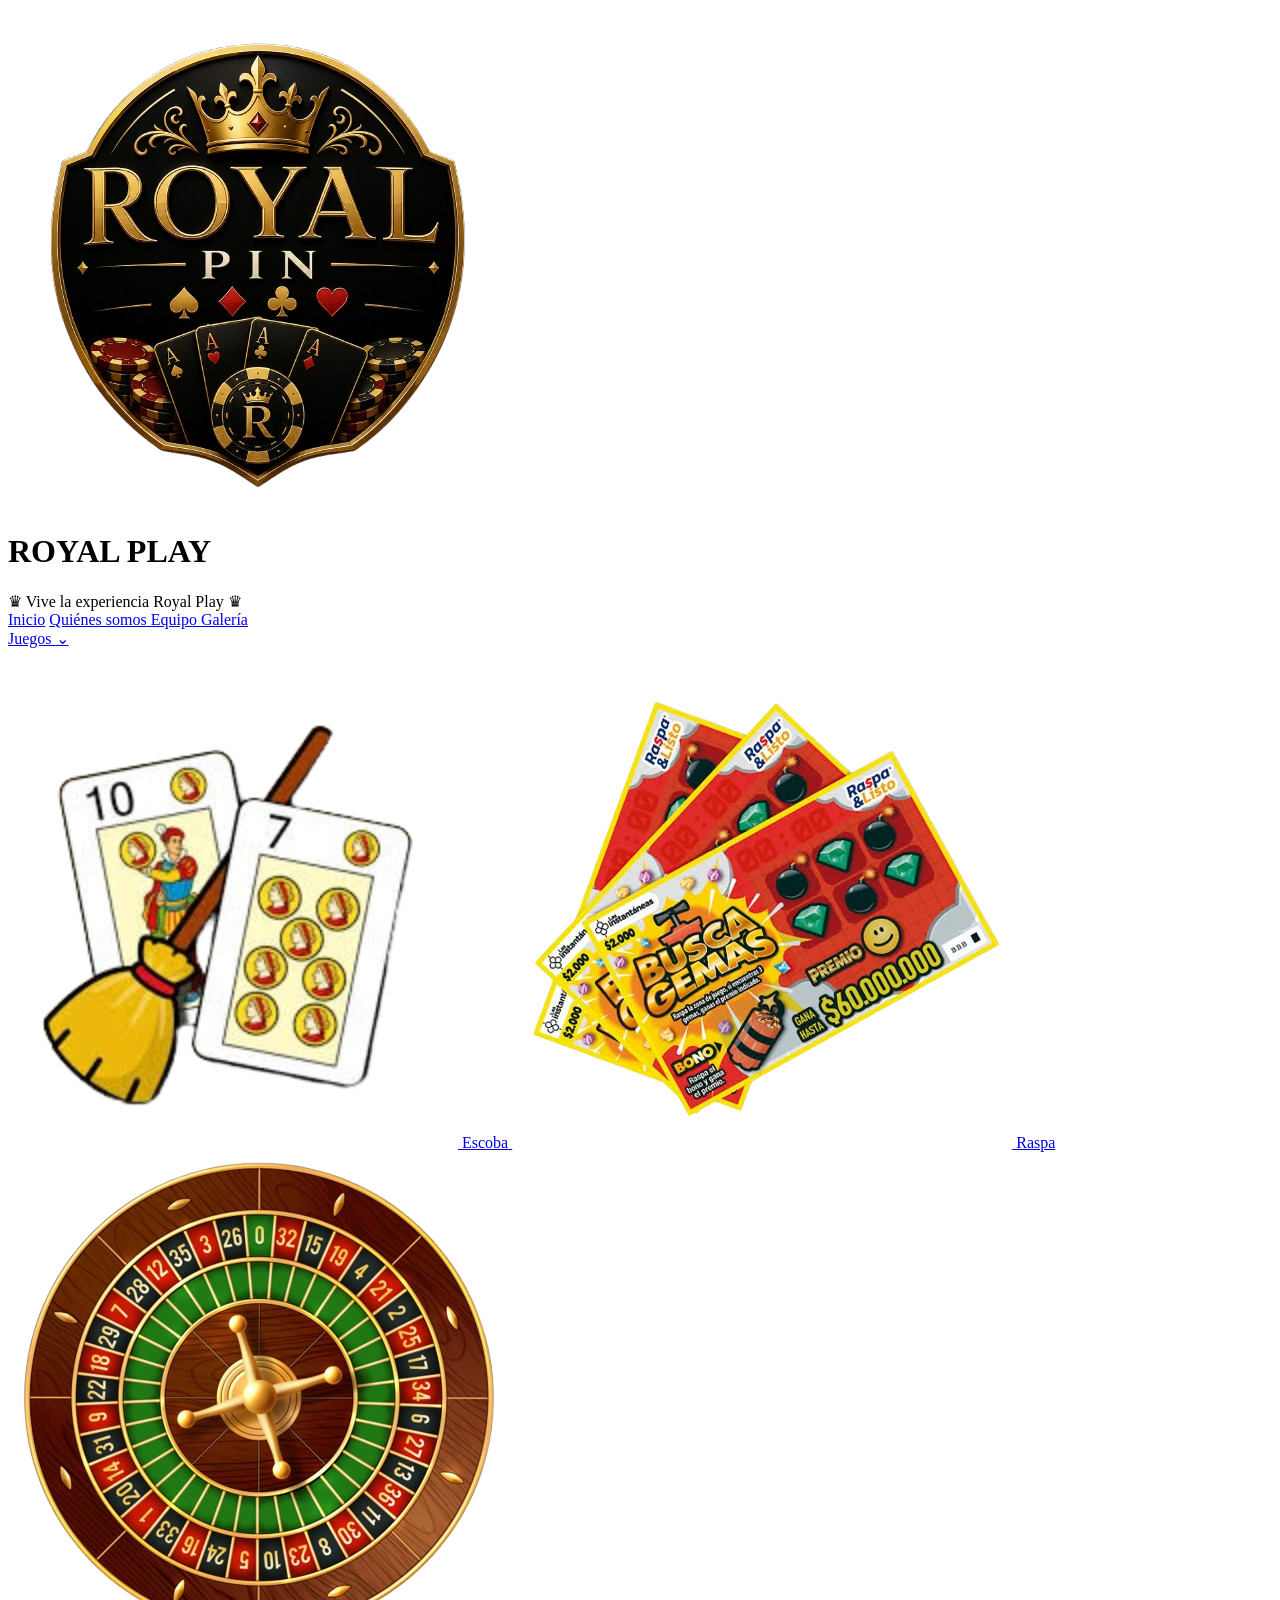
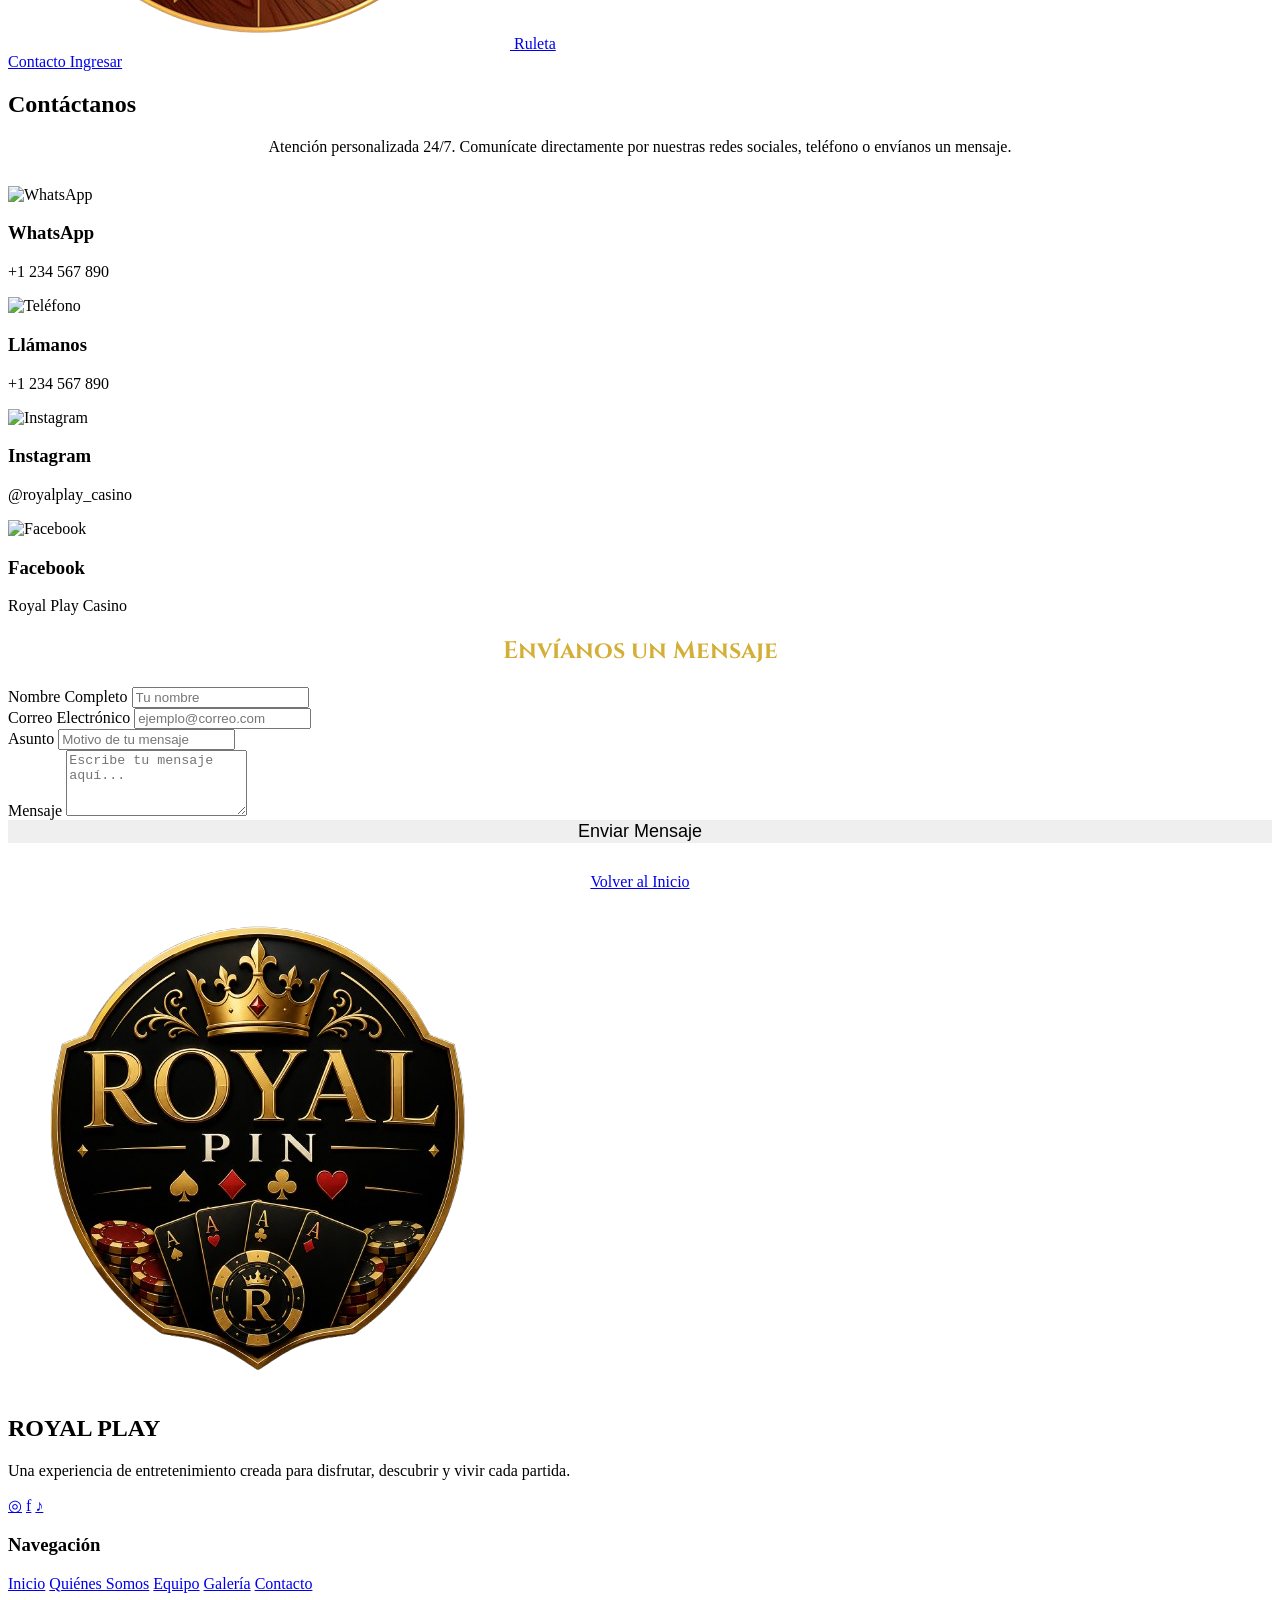
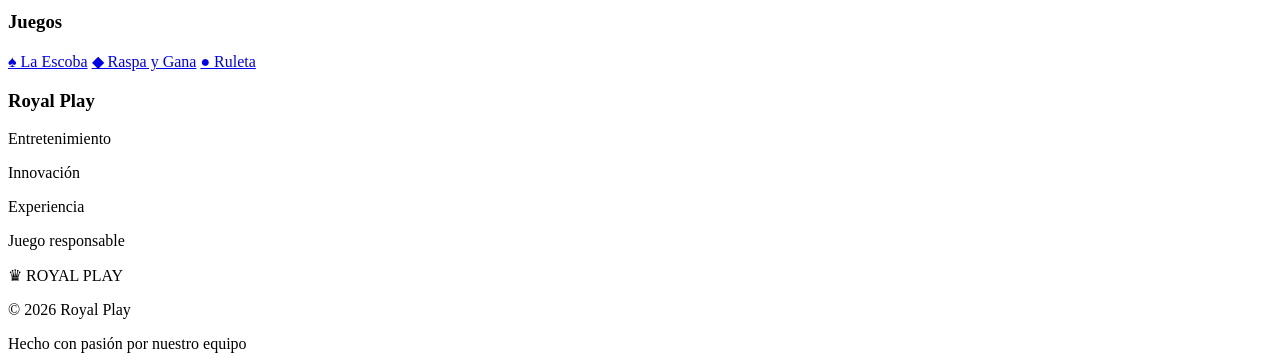
==== commit 9727300b: "Update contacto.html" ====
--- a/contacto/contacto.html
+++ b/contacto/contacto.html
@@ -7,7 +7,7 @@
 
     <title>Contacto | Royal Play</title>
 
-    <link rel="stylesheet" href="./contacto.css">
+    <link rel="stylesheet" href="../contacto.css">
 
     <link href="https://fonts.googleapis.com/css2?family=Cinzel:wght@400;700&family=Poppins:wght@300;500;700&display=swap" rel="stylesheet">
 </head>
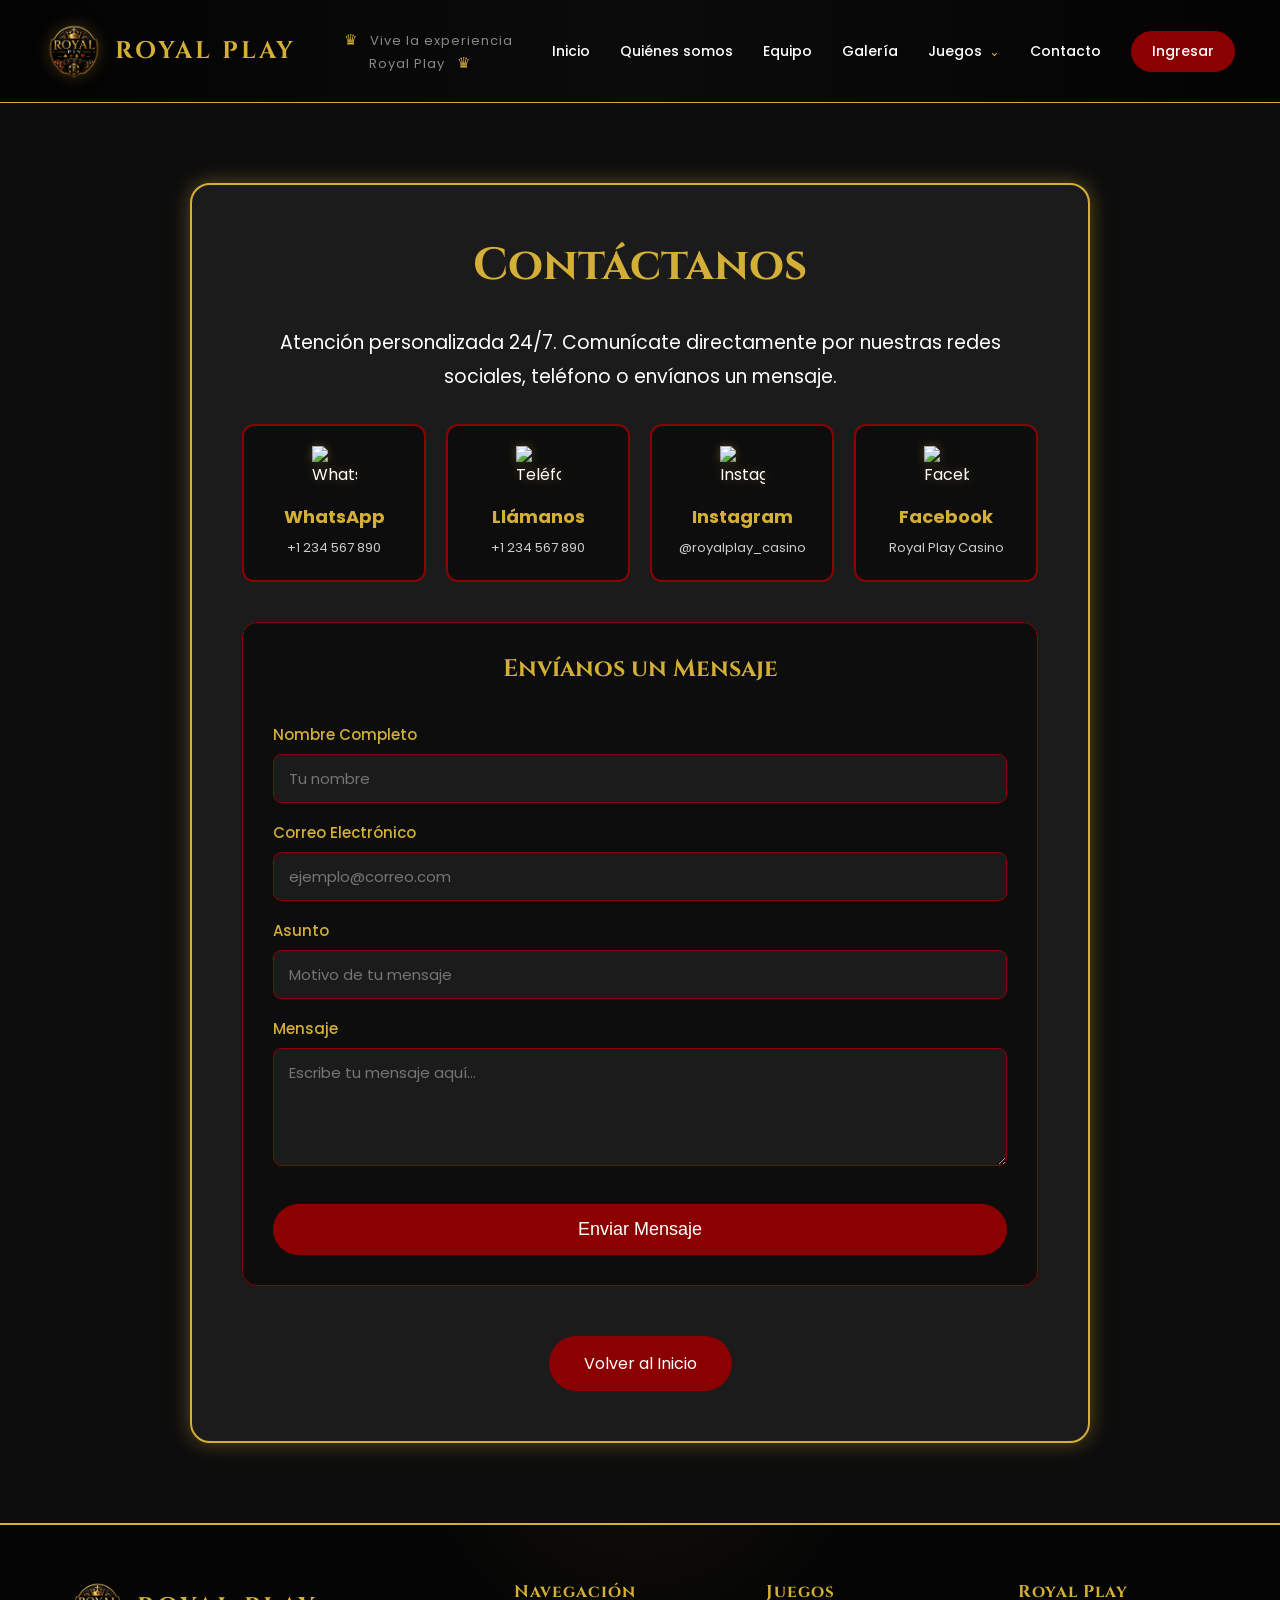
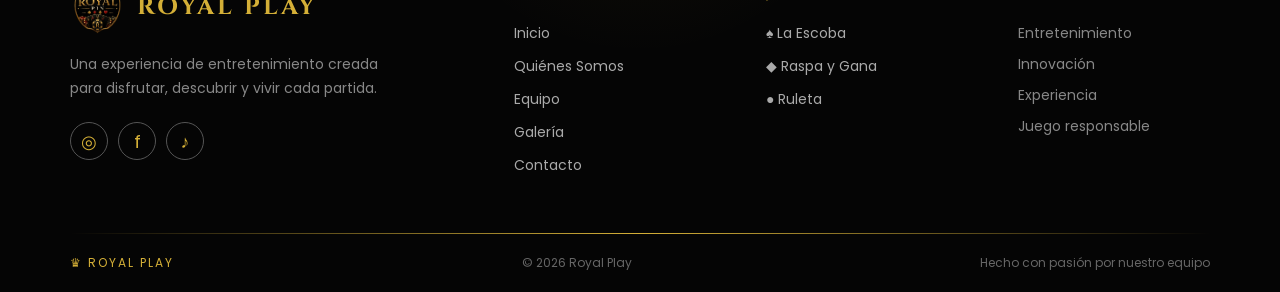
==== commit 88efdcb1: "Update contacto.html" ====
--- a/contacto/contacto.html
+++ b/contacto/contacto.html
@@ -7,7 +7,7 @@
 
     <title>Contacto | Royal Play</title>
 
-    <link rel="stylesheet" href="../contacto.css">
+    <link rel="stylesheet" href="../contacto/contacto.css">
 
     <link href="https://fonts.googleapis.com/css2?family=Cinzel:wght@400;700&family=Poppins:wght@300;500;700&display=swap" rel="stylesheet">
 </head>
--- a/contacto/contacto.css
+++ b/contacto/contacto.css
@@ -0,0 +1,1021 @@
+*{
+    margin:0;
+    padding:0;
+    box-sizing:border-box;
+}
+
+body{
+
+    background:#0d0d0d;
+    color:white;
+    font-family:Poppins,sans-serif;
+
+}
+
+/* =========================
+   HEADER ROYAL PLAY
+========================= */
+
+header{
+    width:100%;
+
+    min-height:82px;
+
+    display:flex;
+
+    align-items:center;
+
+    justify-content:space-between;
+
+    padding:10px 45px;
+
+    background:
+    linear-gradient(
+        90deg,
+        #030303,
+        #0b0b0b,
+        #030303
+    );
+
+    border-bottom:1px solid #D4AF37;
+
+    position:relative;
+
+    z-index:2000;
+}
+
+
+/* =========================
+   LOGO
+========================= */
+
+.logo{
+    display:flex;
+
+    align-items:center;
+
+    gap:12px;
+
+    min-width:230px;
+}
+
+.logo img{
+    width:58px;
+
+    height:58px;
+
+    object-fit:contain;
+
+    filter:
+    drop-shadow(
+        0 0 8px rgba(212,175,55,.25)
+    );
+}
+
+.logo h1{
+    font-family:Cinzel,serif;
+
+    color:#D4AF37;
+
+    font-size:24px;
+
+    letter-spacing:3px;
+
+    white-space:nowrap;
+}
+
+
+/* =========================
+   TEXTO CENTRAL
+========================= */
+
+.bienvenida-centro{
+    flex:1;
+
+    text-align:center;
+
+    color:#888;
+
+    font-size:13px;
+
+    letter-spacing:1px;
+
+    padding:0 25px;
+}
+
+.bienvenida-centro span{
+    color:#D4AF37;
+
+    margin:0 8px;
+
+    font-size:15px;
+}
+
+
+/* =========================
+   NAVEGACIÓN
+========================= */
+
+nav{
+    display:flex;
+
+    align-items:center;
+
+    gap:25px;
+}
+
+nav > a,
+.menu-juegos > a{
+    position:relative;
+
+    color:#ddd;
+
+    text-decoration:none;
+
+    font-size:14px;
+
+    font-weight:500;
+
+    white-space:nowrap;
+
+    transition:.3s;
+}
+
+nav > a::after,
+.menu-juegos > a::after{
+    content:"";
+
+    position:absolute;
+
+    bottom:-8px;
+
+    left:0;
+
+    width:0;
+
+    height:2px;
+
+    background:#D4AF37;
+
+    transition:.3s;
+}
+
+nav > a:hover,
+.menu-juegos > a:hover{
+    color:#D4AF37;
+}
+
+nav > a:hover::after,
+.menu-juegos > a:hover::after{
+    width:100%;
+}
+
+
+/* =========================
+   FLECHA
+========================= */
+
+.flecha{
+    color:#D4AF37;
+
+    font-size:13px;
+
+    margin-left:3px;
+}
+
+
+/* =========================
+   BOTÓN INGRESAR
+========================= */
+
+.boton-ingresar{
+    padding:9px 20px !important;
+
+    background:#8B0000;
+
+    border:1px solid #8B0000;
+
+    border-radius:25px;
+
+    color:white !important;
+
+    transition:.3s !important;
+}
+
+.boton-ingresar::after{
+    display:none;
+}
+
+.boton-ingresar:hover{
+    background:#D4AF37;
+
+    border-color:#D4AF37;
+
+    color:#000 !important;
+
+    transform:translateY(-2px);
+
+    box-shadow:
+    0 5px 20px rgba(212,175,55,.2);
+}
+
+
+/* =========================
+   MENÚ JUEGOS
+========================= */
+
+.menu-juegos{
+    position:relative;
+
+    height:82px;
+
+    display:flex;
+
+    align-items:center;
+}
+
+
+/* =========================
+   SUBMENÚ
+========================= */
+
+.submenu{
+    position:absolute;
+
+    top:75px;
+
+    left:50%;
+
+    transform:
+    translateX(-50%)
+    translateY(10px);
+
+    width:175px;
+
+    padding:7px;
+
+    background:#0b0b0b;
+
+    border:1px solid #D4AF37;
+
+    border-radius:12px;
+
+    box-shadow:
+    0 15px 35px rgba(0,0,0,.8);
+
+    opacity:0;
+
+    visibility:hidden;
+
+    transition:.3s;
+}
+
+.menu-juegos:hover .submenu{
+    opacity:1;
+
+    visibility:visible;
+
+    transform:
+    translateX(-50%)
+    translateY(0);
+}
+
+.submenu a{
+    display:flex;
+
+    align-items:center;
+
+    gap:10px;
+
+    padding:9px;
+
+    color:#ddd;
+
+    text-decoration:none;
+
+    border-radius:7px;
+
+    transition:.3s;
+}
+
+.submenu a:hover{
+    background:#8B0000;
+
+    color:#D4AF37;
+}
+
+.submenu a img{
+    width:32px;
+
+    height:32px;
+
+    object-fit:contain;
+}
+
+
+/* =========================
+   RESPONSIVE HEADER
+========================= */
+
+@media(max-width:1100px){
+
+    header{
+        padding:10px 25px;
+    }
+
+    .bienvenida-centro{
+        display:none;
+    }
+
+    nav{
+        gap:16px;
+    }
+
+}
+
+
+@media(max-width:800px){
+
+    header{
+        flex-wrap:wrap;
+
+        justify-content:center;
+
+        gap:10px;
+
+        padding:12px 15px;
+    }
+
+    .logo{
+        justify-content:center;
+
+        width:100%;
+    }
+
+    nav{
+        justify-content:center;
+
+        flex-wrap:wrap;
+
+        gap:15px;
+    }
+
+    .menu-juegos{
+        height:auto;
+    }
+
+    .submenu{
+        top:35px;
+    }
+
+}
+
+
+@media(max-width:500px){
+
+    .logo img{
+        width:48px;
+
+        height:48px;
+    }
+
+    .logo h1{
+        font-size:20px;
+    }
+
+    nav > a,
+    .menu-juegos > a{
+        font-size:12px;
+    }
+
+    .boton-ingresar{
+        padding:7px 14px !important;
+    }
+
+}
+
+.juegos{
+
+    padding:80px;
+
+    text-align:center;
+
+}
+
+.juegos h2{
+
+    color:#D4AF37;
+
+    margin-bottom:50px;
+
+    font-size:40px;
+
+    font-family:Cinzel,serif;
+
+}
+
+.cards{
+
+    display:flex;
+
+    justify-content:center;
+
+    gap:40px;
+
+    flex-wrap:wrap;
+
+}
+
+.card{
+
+    width:220px;
+
+    background:#1b1b1b;
+
+    padding:40px;
+
+    border:2px solid #8B0000;
+
+    border-radius:15px;
+
+    transition:.4s;
+
+    font-size:50px;
+
+}
+
+.card h3{
+
+    margin-top:20px;
+
+    font-size:22px;
+
+}
+
+.card:hover{
+
+    transform:translateY(-10px);
+
+    border-color:#D4AF37;
+
+    box-shadow:0 0 25px #D4AF37;
+
+}
+
+footer{
+    background:#050505;
+
+    border-top:2px solid #D4AF37;
+
+    padding:55px 70px 20px;
+
+    position:relative;
+
+    overflow:hidden;
+}
+
+footer::before{
+    content:"";
+
+    position:absolute;
+
+    width:500px;
+    height:500px;
+
+    background:radial-gradient(
+        circle,
+        rgba(212,175,55,.07),
+        transparent 65%
+    );
+
+    top:-350px;
+    left:50%;
+
+    transform:translateX(-50%);
+}
+
+
+.footer-contenido{
+    max-width:1200px;
+
+    margin:auto;
+
+    display:grid;
+
+    grid-template-columns:2fr 1fr 1fr 1fr;
+
+    gap:60px;
+
+    position:relative;
+    z-index:2;
+}
+
+
+/* MARCA */
+
+.footer-logo{
+    display:flex;
+    align-items:center;
+
+    gap:12px;
+
+    margin-bottom:18px;
+}
+
+.footer-logo img{
+    width:55px;
+}
+
+.footer-logo h2{
+    font-family:Cinzel,serif;
+
+    color:#D4AF37;
+
+    letter-spacing:3px;
+
+    font-size:24px;
+}
+
+.marca > p{
+    color:#999;
+
+    max-width:320px;
+
+    line-height:1.7;
+
+    font-size:14px;
+}
+
+
+/* COLUMNAS */
+
+.footer-columna h3{
+    font-family:Cinzel,serif;
+
+    color:#D4AF37;
+
+    font-size:17px;
+
+    margin-bottom:20px;
+
+    letter-spacing:1px;
+}
+
+.footer-columna > a{
+    display:block;
+
+    color:#aaa;
+
+    text-decoration:none;
+
+    margin-bottom:12px;
+
+    font-size:14px;
+
+    transition:.3s;
+}
+
+.footer-columna > a:hover{
+    color:#D4AF37;
+
+    transform:translateX(5px);
+}
+
+.footer-columna > p{
+    color:#888;
+
+    font-size:14px;
+
+    margin-bottom:10px;
+}
+
+
+/* REDES */
+
+.redes{
+    display:flex;
+
+    gap:10px;
+
+    margin-top:22px;
+}
+
+.redes a{
+    width:38px;
+    height:38px;
+
+    display:flex;
+
+    justify-content:center;
+    align-items:center;
+
+    border:1px solid #555;
+
+    border-radius:50%;
+
+    color:#D4AF37;
+
+    text-decoration:none;
+
+    font-size:18px;
+
+    transition:.3s;
+}
+
+.redes a:hover{
+    background:#D4AF37;
+
+    color:#050505;
+
+    border-color:#D4AF37;
+
+    box-shadow:0 0 15px rgba(212,175,55,.4);
+
+    transform:translateY(-4px);
+}
+
+
+/* LINEA */
+
+.footer-linea{
+    max-width:1200px;
+
+    height:1px;
+
+    margin:45px auto 20px;
+
+    background:linear-gradient(
+        to right,
+        transparent,
+        #D4AF37,
+        transparent
+    );
+}
+
+
+/* PARTE INFERIOR */
+
+.footer-bottom{
+    max-width:1200px;
+
+    margin:auto;
+
+    display:flex;
+
+    justify-content:space-between;
+
+    align-items:center;
+
+    color:#666;
+
+    font-size:12px;
+}
+
+.footer-bottom span:first-child{
+    color:#D4AF37;
+
+    letter-spacing:2px;
+}
+
+.footer-bottom p{
+    margin:0;
+}
+
+
+/* =========================================
+   RESPONSIVE
+========================================= */
+
+@media(max-width:850px){
+
+    .footer-contenido{
+        grid-template-columns:1fr 1fr;
+        gap:35px;
+    }
+
+    .valores{
+        grid-template-columns:1fr;
+    }
+
+    .contenedor{
+        padding:40px 30px;
+    }
+
+}
+
+@media(max-width:600px){
+
+    header{
+        padding:15px 20px;
+    }
+
+    .logo h1{
+        font-size:20px;
+    }
+
+    nav{
+        gap:10px;
+    }
+
+    .footer-contenido{
+        grid-template-columns:1fr;
+    }
+
+    .footer-bottom{
+        flex-direction:column;
+        gap:10px;
+
+        text-align:center;
+    }
+
+    footer{
+        padding:45px 30px 20px;
+    }
+
+}
+
+.quienes{
+    min-height:80vh;
+    display:flex;
+    justify-content:center;
+    align-items:center;
+    padding:80px 20px;
+    background:#0d0d0d;
+}
+
+.contenedor{
+    max-width:900px;
+    background:#1b1b1b;
+    padding:50px;
+    border:2px solid #D4AF37;
+    border-radius:20px;
+    box-shadow:0 0 20px rgba(212,175,55,.4);
+}
+
+.contenedor h1{
+    text-align:center;
+    color:#D4AF37;
+    font-family:Cinzel,serif;
+    font-size:45px;
+    margin-bottom:30px;
+}
+
+.contenedor p{
+    font-size:19px;
+    line-height:1.8;
+    margin-bottom:20px;
+    text-align:justify;
+}
+
+.btn-volver{
+    display:inline-block;
+    margin-top:20px;
+    padding:15px 35px;
+    background:#8B0000;
+    color:white;
+    text-decoration:none;
+    border-radius:40px;
+    transition:.3s;
+}
+
+.btn-volver:hover{
+    background:#D4AF37;
+    color:black;
+}
+
+/* --- ESTILOS COMPLEMENTARIOS DE CONTACTO --- */
+
+.info-contacto {
+    display: flex;
+    justify-content: space-around;
+    flex-wrap: wrap;
+    gap: 15px;
+    margin-bottom: 35px;
+    padding: 15px;
+    background: #0d0d0d;
+    border-radius: 10px;
+    border: 1px solid #8B0000;
+}
+
+.info-item p {
+    margin-bottom: 0 !important;
+    font-size: 16px !important;
+    color: #D4AF37;
+}
+
+.form-contacto {
+    display: flex;
+    flex-direction: column;
+    gap: 20px;
+}
+
+.campo {
+    display: flex;
+    flex-direction: column;
+    gap: 8px;
+    text-align: left;
+}
+
+.campo label {
+    color: #D4AF37;
+    font-weight: 500;
+}
+
+.campo input,
+.campo textarea {
+    width: 100%;
+    padding: 12px 15px;
+    background: #0d0d0d;
+    border: 1px solid #8B0000;
+    border-radius: 8px;
+    color: white;
+    font-family: 'Poppins', sans-serif;
+    font-size: 16px;
+    outline: none;
+    transition: .3s;
+}
+
+.campo input:focus,
+.campo textarea:focus {
+    border-color: #D4AF37;
+    box-shadow: 0 0 10px rgba(212, 175, 55, 0.5);
+}
+
+/* NAV */
+nav{
+    display:flex;
+    align-items:center;
+    gap:30px;
+}
+
+nav > a,
+.menu-juegos > a{
+    color:white;
+    text-decoration:none;
+    margin-left:0;
+    transition:0.3s;
+}
+
+nav > a:hover,
+.menu-juegos > a:hover{
+    color:#D4AF37;
+}
+
+
+/* CONTENEDOR DE JUEGOS */
+.menu-juegos{
+    position:relative;
+}
+
+
+/* EFECTO AL PASAR SOBRE OPCIONES */
+.submenu a:hover{
+    background:#8B0000;
+    color:#D4AF37;
+}
+
+
+/* MOSTRAR MENÚ AL PASAR POR JUEGOS */
+.menu-juegos:hover .submenu{
+    opacity:1;
+    visibility:visible;
+}
+
+.submenu{
+    position:absolute;
+    top:100%;
+    left:50%;
+    transform:translateX(-50%);
+
+    background:#0d0d0d;
+    border:2px solid #D4AF37;
+    border-radius:10px;
+
+    width:160px;
+    padding:1px;        
+    opacity:0;
+    visibility:hidden;
+    transition:.3s;
+    z-index:1000;
+}
+
+.submenu a{
+    display:flex;
+    align-items:left;
+    padding:5px 6px;
+    gap:6px; /* Antes 12px 20px */
+    color:white;
+    text-decoration:none;
+    transition:.3s;
+}
+
+.submenu a img{
+    width:28px;
+    height:28px;
+    object-fit:contain;
+}
+
+.submenu a:hover{
+    background:#8B0000;
+    color:#D4AF37;
+}
+
+/* --- ESTILOS CANALES DE CONTACTO Y REDES SOCIALES --- */
+
+.canales-contacto {
+    display: grid;
+    grid-template-columns: repeat(auto-fit, minmax(180px, 1fr));
+    gap: 20px;
+    margin-bottom: 40px;
+}
+
+.canal-card {
+    background: #0d0d0d;
+    border: 2px solid #8B0000;
+    border-radius: 12px;
+    padding: 20px 15px;
+    text-align: center;
+    text-decoration: none;
+    color: white;
+    transition: transform .3s, border-color .3s, box-shadow .3s;
+    display: flex;
+    flex-direction: column;
+    align-items: center;
+}
+
+.canal-card img {
+    width: 45px;
+    height: 45px;
+    margin-bottom: 12px;
+    filter: drop-shadow(0 0 5px rgba(212, 175, 55, 0.3));
+    transition: transform .3s;
+}
+
+.canal-card h3 {
+    font-size: 18px;
+    color: #D4AF37;
+    margin-bottom: 6px;
+    font-family: 'Poppins', sans-serif;
+}
+
+.canal-card p {
+    font-size: 13px !important;
+    color: #ccc;
+    margin-bottom: 0 !important;
+    text-align: center !important;
+}
+
+.canal-card:hover {
+    transform: translateY(-8px);
+    border-color: #D4AF37;
+    box-shadow: 0 0 15px rgba(212, 175, 55, 0.4);
+}
+
+.canal-card:hover img {
+    transform: scale(1.15);
+}
+
+/* --- FORMULARIO DE CONTACTO --- */
+
+.form-contacto {
+    display: flex;
+    flex-direction: column;
+    gap: 18px;
+    background: #0d0d0d;
+    padding: 30px;
+    border-radius: 15px;
+    border: 1px solid #8B0000;
+}
+
+.campo {
+    display: flex;
+    flex-direction: column;
+    gap: 8px;
+    text-align: left;
+}
+
+.campo label {
+    color: #D4AF37;
+    font-weight: 500;
+    font-size: 15px;
+}
+
+.campo input,
+.campo textarea {
+    width: 100%;
+    padding: 12px 15px;
+    background: #1b1b1b;
+    border: 1px solid #8B0000;
+    border-radius: 8px;
+    color: white;
+    font-family: 'Poppins', sans-serif;
+    font-size: 15px;
+    outline: none;
+    transition: .3s;
+}
+
+.campo input:focus,
+.campo textarea:focus {
+    border-color: #D4AF37;
+    box-shadow: 0 0 10px rgba(212, 175, 55, 0.5);
+}
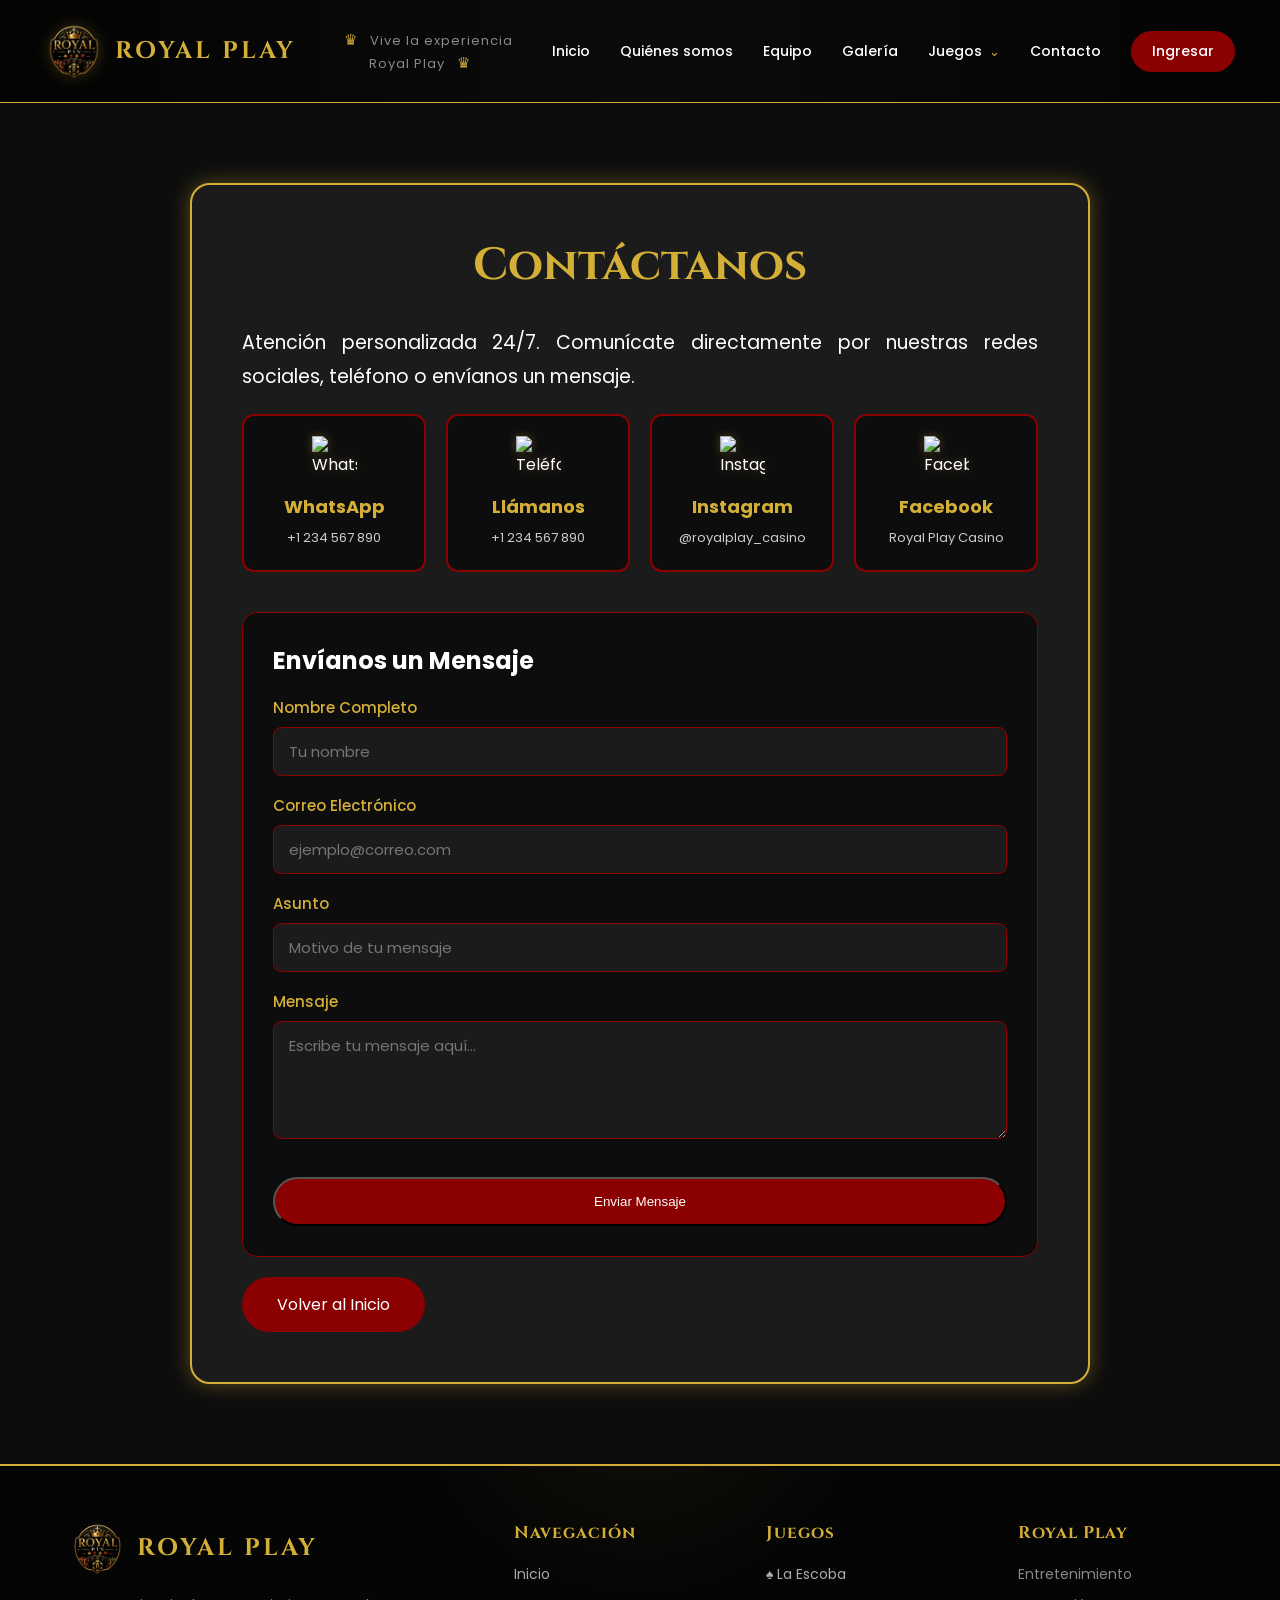
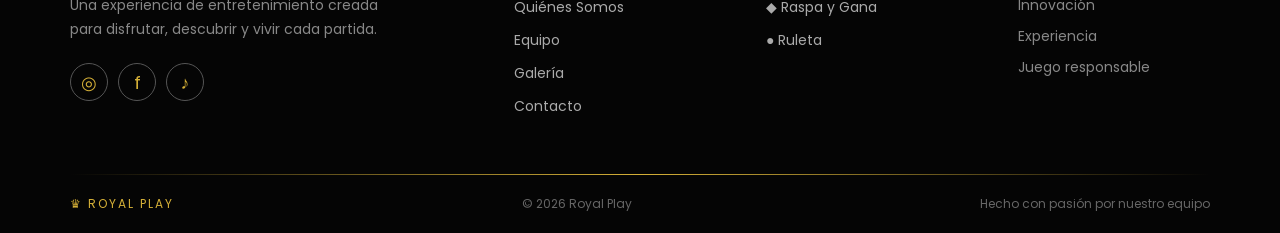
==== commit 6c899b8f: "Update contacto.html" ====
--- a/contacto/contacto.html
+++ b/contacto/contacto.html
@@ -2,249 +2,616 @@
 <html lang="es">
 
 <head>
+
     <meta charset="UTF-8">
-    <meta name="viewport" content="width=device-width, initial-scale=1.0">
+
+    <meta name="viewport"
+          content="width=device-width, initial-scale=1.0">
 
     <title>Contacto | Royal Play</title>
 
-    <link rel="stylesheet" href="../contacto/contacto.css">
-
-    <link href="https://fonts.googleapis.com/css2?family=Cinzel:wght@400;700&family=Poppins:wght@300;500;700&display=swap" rel="stylesheet">
+    <!-- CSS DE CONTACTO -->
+    <link rel="stylesheet" href="contacto.css">
+
+    <!-- FUENTES -->
+    <link href="https://fonts.googleapis.com/css2?family=Cinzel:wght@400;700&family=Poppins:wght@300;500;700&display=swap"
+          rel="stylesheet">
+
 </head>
 
+
 <body>
 
+
+<!-- ========================================
+     HEADER
+======================================== -->
+
 <header>
 
+
     <div class="logo">
-        <img src="../logo.png" alt="Royal Play">
-        <h1>ROYAL PLAY</h1>
+
+        <img src="../logo.png"
+             alt="Royal Play">
+
+        <h1>
+            ROYAL PLAY
+        </h1>
+
     </div>
 
+
     <div class="bienvenida-centro">
+
         <span>♛</span>
+
         Vive la experiencia Royal Play
+
         <span>♛</span>
+
     </div>
 
+
     <nav>
 
-        <a href="../index.html">Inicio</a>
+
+        <!-- INICIO -->
+
+        <a href="../index.html">
+            Inicio
+        </a>
+
+
+        <!-- QUIÉNES SOMOS -->
 
         <a href="../quienessomos/quiene.html">
             Quiénes somos
         </a>
 
+
+        <!-- EQUIPO -->
+
         <a href="../equipo/equipo.html">
             Equipo
         </a>
 
+
+        <!-- GALERÍA -->
+
         <a href="../galeria/galeria.html">
             Galería
         </a>
 
+
+        <!-- JUEGOS -->
+
         <div class="menu-juegos">
 
+
             <a href="../juegos/elcjuego.html">
+
                 Juegos
-                <span class="flecha">⌄</span>
-            </a>
+
+                <span class="flecha">
+                    ⌄
+                </span>
+
+            </a>
+
 
             <div class="submenu">
 
+
+                <!-- ESCOBA -->
+
                 <a href="../escoba/escoba.html">
-                    <img src="../index/escoba.png" alt="Escoba">
-                    <span>Escoba</span>
+
+                    <img src="../index/escoba.png"
+                         alt="Escoba">
+
+                    <span>
+                        Escoba
+                    </span>
+
                 </a>
 
+
+                <!-- RASPA -->
+
                 <a href="#">
-                    <img src="../index/raspa.png" alt="Raspa">
-                    <span>Raspa</span>
+
+                    <img src="../index/raspa.png"
+                         alt="Raspa">
+
+                    <span>
+                        Raspa
+                    </span>
+
                 </a>
 
+
+                <!-- RULETA -->
+
                 <a href="#">
-                    <img src="../index/ruleta.png" alt="Ruleta">
-                    <span>Ruleta</span>
+
+                    <img src="../index/ruleta.png"
+                         alt="Ruleta">
+
+                    <span>
+                        Ruleta
+                    </span>
+
                 </a>
 
+
             </div>
 
+
         </div>
+
+
+        <!-- CONTACTO -->
 
         <a href="contacto.html">
             Contacto
         </a>
 
-        <a href="../index/registro.html" class="boton-ingresar">
+
+        <!-- INGRESAR -->
+
+        <a href="../index/registro.html"
+           class="boton-ingresar">
+
             Ingresar
+
         </a>
 
+
     </nav>
 
+
 </header>
 
 
+
+<!-- ========================================
+     CONTACTO
+======================================== -->
+
 <section class="quienes">
 
+
     <div class="contenedor">
 
-        <h1>Contáctanos</h1>
-
-        <p style="text-align: center; margin-bottom: 30px;">
-            Atención personalizada 24/7. Comunícate directamente por nuestras redes sociales, teléfono o envíanos un mensaje.
+
+        <h1>
+            Contáctanos
+        </h1>
+
+
+        <p class="descripcion-contacto">
+
+            Atención personalizada 24/7.
+            Comunícate directamente por nuestras redes sociales,
+            teléfono o envíanos un mensaje.
+
         </p>
 
+
+
+        <!-- ========================================
+             CANALES DE CONTACTO
+        ======================================== -->
+
         <div class="canales-contacto">
 
-            <a class="canal-card">
-                <img src="https://cdn-icons-png.flaticon.com/512/3670/3670051.png" alt="WhatsApp">
-                <h3>WhatsApp</h3>
-                <p>+1 234 567 890</p>
-            </a>
-
-            <a class="canal-card">
-                <img src="https://cdn-icons-png.flaticon.com/512/3059/3059502.png" alt="Teléfono">
-                <h3>Llámanos</h3>
-                <p>+1 234 567 890</p>
-            </a>
-
-            <a class="canal-card">
-                <img src="https://cdn-icons-png.flaticon.com/512/3670/3670125.png" alt="Instagram">
-                <h3>Instagram</h3>
-                <p>@royalplay_casino</p>
-            </a>
-
-            <a class="canal-card">
-                <img src="https://cdn-icons-png.flaticon.com/512/3670/3670032.png" alt="Facebook">
-                <h3>Facebook</h3>
-                <p>Royal Play Casino</p>
-            </a>
+
+            <!-- WHATSAPP -->
+
+            <a href="#"
+               class="canal-card">
+
+                <img src="https://cdn-icons-png.flaticon.com/512/3670/3670051.png"
+                     alt="WhatsApp">
+
+                <h3>
+                    WhatsApp
+                </h3>
+
+                <p>
+                    +1 234 567 890
+                </p>
+
+            </a>
+
+
+
+            <!-- TELÉFONO -->
+
+            <a href="#"
+               class="canal-card">
+
+                <img src="https://cdn-icons-png.flaticon.com/512/3059/3059502.png"
+                     alt="Teléfono">
+
+                <h3>
+                    Llámanos
+                </h3>
+
+                <p>
+                    +1 234 567 890
+                </p>
+
+            </a>
+
+
+
+            <!-- INSTAGRAM -->
+
+            <a href="#"
+               class="canal-card">
+
+                <img src="https://cdn-icons-png.flaticon.com/512/3670/3670125.png"
+                     alt="Instagram">
+
+                <h3>
+                    Instagram
+                </h3>
+
+                <p>
+                    @royalplay_casino
+                </p>
+
+            </a>
+
+
+
+            <!-- FACEBOOK -->
+
+            <a href="#"
+               class="canal-card">
+
+                <img src="https://cdn-icons-png.flaticon.com/512/3670/3670032.png"
+                     alt="Facebook">
+
+                <h3>
+                    Facebook
+                </h3>
+
+                <p>
+                    Royal Play Casino
+                </p>
+
+            </a>
+
 
         </div>
 
 
+
+        <!-- ========================================
+             FORMULARIO
+        ======================================== -->
+
         <form class="form-contacto">
 
-            <h2 style="color: #D4AF37; text-align: center; font-family: Cinzel, serif; margin-bottom: 20px;">
+
+            <h2>
                 Envíanos un Mensaje
             </h2>
 
+
+            <!-- NOMBRE -->
+
             <div class="campo">
-                <label for="nombre">Nombre Completo</label>
-                <input type="text" id="nombre" name="nombre" placeholder="Tu nombre" required>
+
+                <label for="nombre">
+                    Nombre Completo
+                </label>
+
+                <input
+                    type="text"
+                    id="nombre"
+                    name="nombre"
+                    placeholder="Tu nombre"
+                    required
+                >
+
             </div>
 
+
+
+            <!-- CORREO -->
+
             <div class="campo">
-                <label for="email">Correo Electrónico</label>
-                <input type="email" id="email" name="email" placeholder="ejemplo@correo.com" required>
+
+                <label for="email">
+                    Correo Electrónico
+                </label>
+
+                <input
+                    type="email"
+                    id="email"
+                    name="email"
+                    placeholder="ejemplo@correo.com"
+                    required
+                >
+
             </div>
 
+
+
+            <!-- ASUNTO -->
+
             <div class="campo">
-                <label for="asunto">Asunto</label>
-                <input type="text" id="asunto" name="asunto" placeholder="Motivo de tu mensaje" required>
+
+                <label for="asunto">
+                    Asunto
+                </label>
+
+                <input
+                    type="text"
+                    id="asunto"
+                    name="asunto"
+                    placeholder="Motivo de tu mensaje"
+                    required
+                >
+
             </div>
 
+
+
+            <!-- MENSAJE -->
+
             <div class="campo">
-                <label for="mensaje">Mensaje</label>
-                <textarea id="mensaje" name="mensaje" rows="4" placeholder="Escribe tu mensaje aquí..." required></textarea>
+
+                <label for="mensaje">
+                    Mensaje
+                </label>
+
+                <textarea
+                    id="mensaje"
+                    name="mensaje"
+                    rows="4"
+                    placeholder="Escribe tu mensaje aquí..."
+                    required
+                ></textarea>
+
             </div>
 
-            <button type="submit" class="btn-volver"
-                style="border:none; cursor:pointer; width:100%; font-size:18px;">
+
+
+            <!-- BOTÓN -->
+
+            <button
+                type="submit"
+                class="btn-volver">
+
                 Enviar Mensaje
+
             </button>
 
+
         </form>
 
 
-        <div style="text-align: center; margin-top: 30px;">
-            <a href="../index.html" class="btn-volver">
+
+        <!-- ========================================
+             VOLVER
+        ======================================== -->
+
+        <div class="volver">
+
+            <a href="../index.html"
+               class="btn-volver">
+
                 Volver al Inicio
-            </a>
+
+            </a>
+
         </div>
 
+
     </div>
 
+
 </section>
 
 
+
+<!-- ========================================
+     FOOTER
+======================================== -->
+
 <footer>
 
+
     <div class="footer-contenido">
 
+
+        <!-- MARCA -->
+
         <div class="footer-columna marca">
 
+
             <div class="footer-logo">
-                <img src="../logo.png" alt="Royal Play">
-                <h2>ROYAL PLAY</h2>
+
+                <img src="../logo.png"
+                     alt="Royal Play">
+
+                <h2>
+                    ROYAL PLAY
+                </h2>
+
             </div>
 
+
             <p>
-                Una experiencia de entretenimiento creada para disfrutar,
-                descubrir y vivir cada partida.
+
+                Una experiencia de entretenimiento creada
+                para disfrutar, descubrir y vivir cada partida.
+
             </p>
 
+
             <div class="redes">
-                <a href="#" title="Instagram">◎</a>
-                <a href="#" title="Facebook">f</a>
-                <a href="#" title="TikTok">♪</a>
+
+                <a href="#"
+                   title="Instagram">
+                    ◎
+                </a>
+
+                <a href="#"
+                   title="Facebook">
+                    f
+                </a>
+
+                <a href="#"
+                   title="TikTok">
+                    ♪
+                </a>
+
             </div>
 
+
         </div>
 
 
+
+        <!-- NAVEGACIÓN -->
+
         <div class="footer-columna">
 
-            <h3>Navegación</h3>
-
-            <a href="../index.html">Inicio</a>
-            <a href="../quienessomos/quiene.html">Quiénes Somos</a>
-            <a href="../equipo/equipo.html">Equipo</a>
-            <a href="../galeria/galeria.html">Galería</a>
-            <a href="contacto.html">Contacto</a>
+
+            <h3>
+                Navegación
+            </h3>
+
+
+            <a href="../index.html">
+                Inicio
+            </a>
+
+
+            <a href="../quienessomos/quiene.html">
+                Quiénes Somos
+            </a>
+
+
+            <a href="../equipo/equipo.html">
+                Equipo
+            </a>
+
+
+            <a href="../galeria/galeria.html">
+                Galería
+            </a>
+
+
+            <a href="contacto.html">
+                Contacto
+            </a>
+
 
         </div>
 
 
+
+        <!-- JUEGOS -->
+
         <div class="footer-columna">
 
-            <h3>Juegos</h3>
-
-            <a href="../escoba/escoba.html">♠ La Escoba</a>
-            <a href="#">◆ Raspa y Gana</a>
-            <a href="#">● Ruleta</a>
+
+            <h3>
+                Juegos
+            </h3>
+
+
+            <a href="../escoba/escoba.html">
+                ♠ La Escoba
+            </a>
+
+
+            <a href="#">
+                ◆ Raspa y Gana
+            </a>
+
+
+            <a href="#">
+                ● Ruleta
+            </a>
+
 
         </div>
 
 
+
+        <!-- ROYAL PLAY -->
+
         <div class="footer-columna">
 
-            <h3>Royal Play</h3>
-
-            <p>Entretenimiento</p>
-            <p>Innovación</p>
-            <p>Experiencia</p>
-            <p>Juego responsable</p>
+
+            <h3>
+                Royal Play
+            </h3>
+
+
+            <p>
+                Entretenimiento
+            </p>
+
+
+            <p>
+                Innovación
+            </p>
+
+
+            <p>
+                Experiencia
+            </p>
+
+
+            <p>
+                Juego responsable
+            </p>
+
 
         </div>
 
+
     </div>
 
 
+
     <div class="footer-linea"></div>
 
 
+
     <div class="footer-bottom">
 
-        <span>♛ ROYAL PLAY</span>
-
-        <p>© 2026 Royal Play</p>
-
-        <span>Hecho con pasión por nuestro equipo</span>
+
+        <span>
+            ♛ ROYAL PLAY
+        </span>
+
+
+        <p>
+            © 2026 Royal Play
+        </p>
+
+
+        <span>
+            Hecho con pasión por nuestro equipo
+        </span>
+
 
     </div>
 
+
 </footer>
 
+
 </body>
+
 </html>
